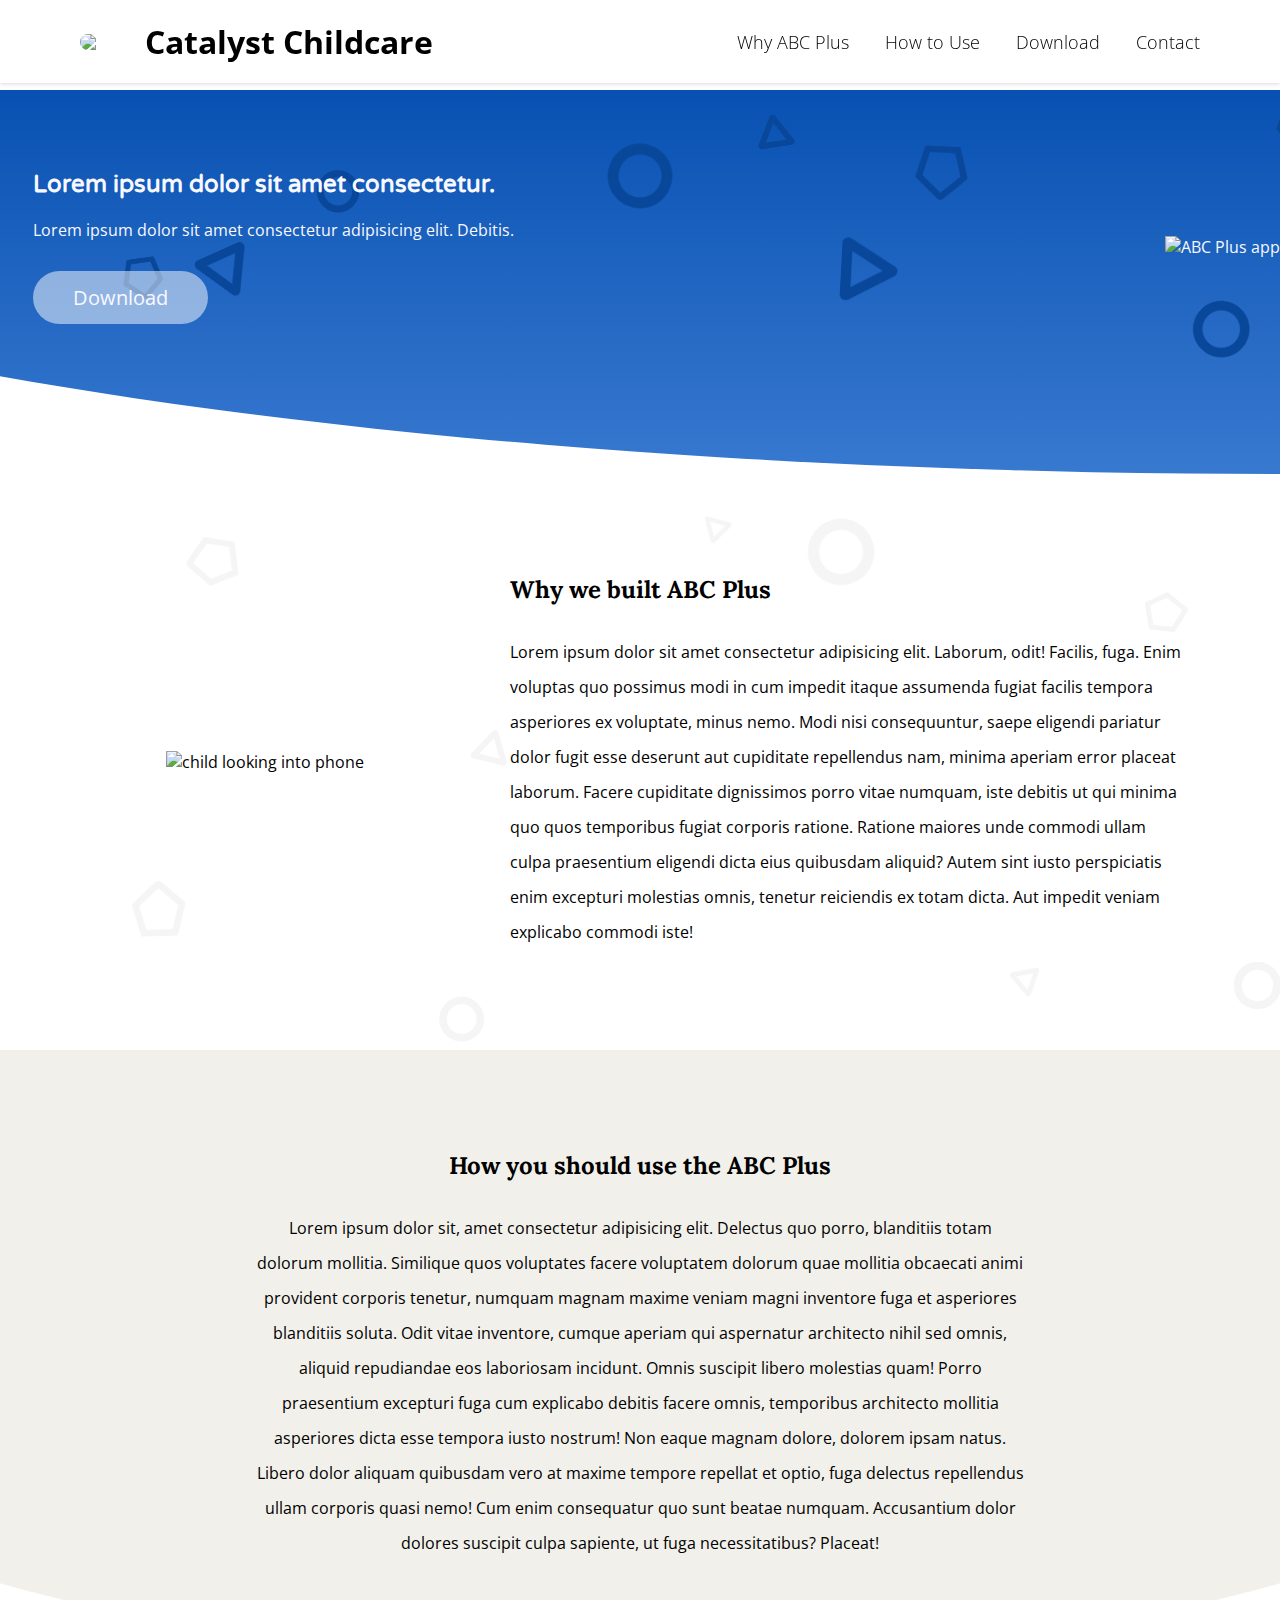
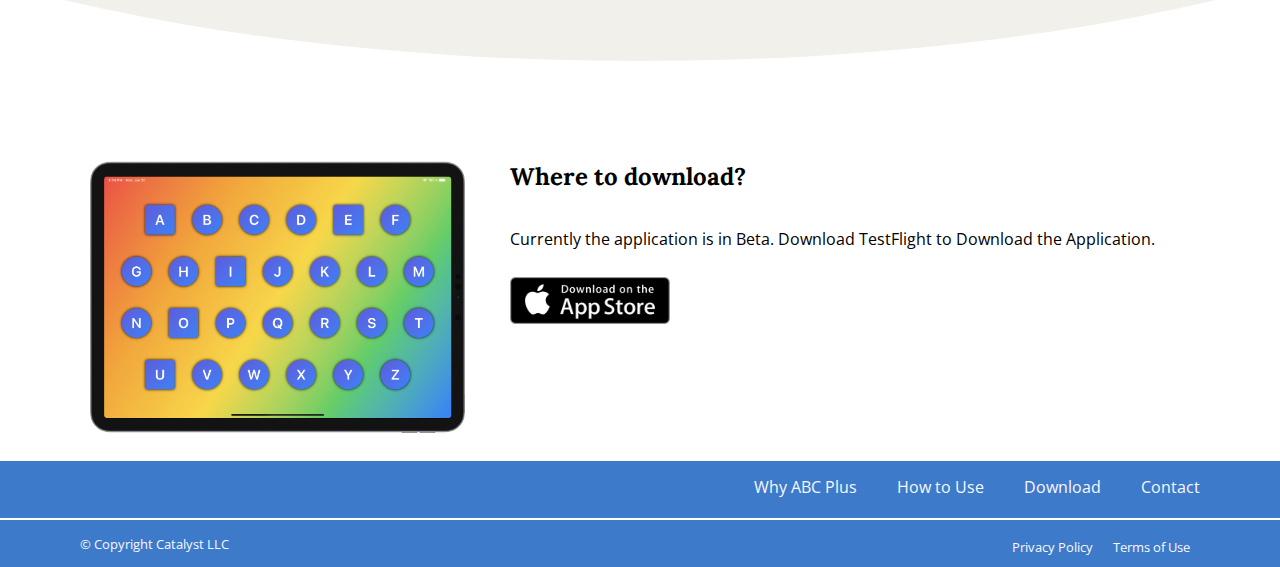
==== index.html @ cc5f196a "added ipad image to header section" ====
<!DOCTYPE html>
<html lang="en">
  <head>
    <title>Catalyst Childcare</title>
    <meta name="viewport" content="width=device-width, initial-scale=1" />
    <link rel="stylesheet" href="assets/styles/index.css" />
    <link rel="preconnect" href="https://fonts.googleapis.com" />
    <link rel="preconnect" href="https://fonts.gstatic.com" crossorigin />
    <link
      href="https://fonts.googleapis.com/css2?family=Lora:wght@600&family=Open+Sans:wght@300;400&family=Varela+Round&display=swap"
      rel="stylesheet"
      crossorigin="anonymous"
    />
  </head>
  <body>
    <nav class="main-nav flex spc-btwn cntr-vert">
      <h1 class="main-nav__header">
        <a href="#" class="flex cntr-vert">
          <img class="main-nav__logo" src="assets/icons/iosIcon.png" />Catalyst
          Childcare</a
        >
      </h1>
      <div class="toggle burger flex cntr-hrz cntr-vert">
        <div class="toggle burger__line"></div>
      </div>
      <ul class="main-nav__links flex">
        <li class="site-link">
          <a class="link" href="#about">Why ABC Plus</a>
        </li>
        <li class="site-link"><a class="link" href="#how-to">How to Use</a></li>
        <li class="site-link"><a class="link" href="#download">Download</a></li>
        <li class="site-link"><a class="link" href="#">Contact</a></li>
      </ul>
    </nav>
    <header id="head" class="head" style="--r1: 130%; --r2: 71.5%">
			<div>
				<div class="container">
					<h2 class="head__title">Lorem ipsum dolor sit amet consectetur.</h2>
					<p class="head__subtitle">
						Lorem ipsum dolor sit amet consectetur adipisicing elit. Debitis.
					</p>
					<button
						class="btn"
						onclick="location.href='https://testflight.apple.com/join/8uGiLiSG'"
					>
						Download
					</button>
				</div>
				<div>
					<img class="head_img" src="assets/images/ipad-pro-titled.png" alt="ABC Plus app">
				</div>
			</div>
    </header>
    <main>
      <section id="about" class="about primary">
        <div class="container grid primary-layout">
          <div class="about-img-container flex cntr-hrz cntr-vert">
            <!-- Photo by <a href="https://unsplash.com/@heyshashank?utm_source=unsplash&utm_medium=referral&utm_content=creditCopyText">Shashank Verma</a> on <a href="https://unsplash.com/s/photos/child-tech?utm_source=unsplash&utm_medium=referral&utm_content=creditCopyText">Unsplash</a>
    -->
            <img
              class="img"
              src="assets/images/kid.png"
              alt="child looking into phone"
            />
          </div>
          <article class="about-text">
            <h2 class="section-title">Why we built ABC Plus</h2>
            <p class="section-text">
              Lorem ipsum dolor sit amet consectetur adipisicing elit. Laborum,
              odit! Facilis, fuga. Enim voluptas quo possimus modi in cum
              impedit itaque assumenda fugiat facilis tempora asperiores ex
              voluptate, minus nemo. Modi nisi consequuntur, saepe eligendi
              pariatur dolor fugit esse deserunt aut cupiditate repellendus nam,
              minima aperiam error placeat laborum. Facere cupiditate
              dignissimos porro vitae numquam, iste debitis ut qui minima quo
              quos temporibus fugiat corporis ratione. Ratione maiores unde
              commodi ullam culpa praesentium eligendi dicta eius quibusdam
              aliquid? Autem sint iusto perspiciatis enim excepturi molestias
              omnis, tenetur reiciendis ex totam dicta. Aut impedit veniam
              explicabo commodi iste!
            </p>
          </article>
        </div>
      </section>
      <section id="how-to" class="how-to primary">
        <div class="container">
          <article>
            <h2 class="section-title cntr-txt">
              How you should use the ABC Plus
            </h2>
            <p class="section-text cntr-txt">
              Lorem ipsum dolor sit, amet consectetur adipisicing elit. Delectus
              quo porro, blanditiis totam dolorum mollitia. Similique quos
              voluptates facere voluptatem dolorum quae mollitia obcaecati animi
              provident corporis tenetur, numquam magnam maxime veniam magni
              inventore fuga et asperiores blanditiis soluta. Odit vitae
              inventore, cumque aperiam qui aspernatur architecto nihil sed
              omnis, aliquid repudiandae eos laboriosam incidunt. Omnis suscipit
              libero molestias quam! Porro praesentium excepturi fuga cum
              explicabo debitis facere omnis, temporibus architecto mollitia
              asperiores dicta esse tempora iusto nostrum! Non eaque magnam
              dolore, dolorem ipsam natus. Libero dolor aliquam quibusdam vero
              at maxime tempore repellat et optio, fuga delectus repellendus
              ullam corporis quasi nemo! Cum enim consequatur quo sunt beatae
              numquam. Accusantium dolor dolores suscipit culpa sapiente, ut
              fuga necessitatibus? Placeat!
            </p>
          </article>
        </div>
      </section>
      <section id="download" class="download primary">
        <div class="container grid primary-layout">
          <div class="download-img-container">
            <img
              style="max-width: 375px"
              src="assets/images/ipad-pro.png"
              alt="app store listing"
            />
          </div>
          <article>
            <h2 class="section-title">Where to download?</h2>
            <p class="section-text">
              Currently the application is in Beta. Download TestFlight to
              Download the Application.
            </p>
            <a
              class="download-img-anchor"
              href="https://testflight.apple.com/join/8uGiLiSG"
            >
              <img
                src="assets/images/appstore-download.png"
                alt="button for app store download"
              />
            </a>
          </article>
        </div>
      </section>
    </main>
    <footer>
      <section class="footer-nav">
        <ul class="footer-nav__ul flex hrzn-right">
          <li class="footer-nav__link"><a href="#">Why ABC Plus</a></li>
          <li class="footer-nav__link"><a href="#">How to Use</a></li>
          <li class="footer-nav__link"><a href="#">Download</a></li>
          <li class="footer-nav__link"><a href="#">Contact</a></li>
        </ul>
      </section>
      <div class="ftr-divide"></div>
      <section class="footer-contact flex spc-btwn">
        <small>&copy; Copyright Catalyst LLC</small>
        <ul class="footer-contact__ul flex">
          <li class="footer-docs__link flex cntr-vert">
            <a href="#"><small>Privacy Policy</small></a>
          </li>
          <li class="footer-docs__link flex cntr-vert">
            <a href=""><small>Terms of Use</small></a>
          </li>
        </ul>
      </section>
    </footer>
    <script type="text/javascript" src="scripts/shapes.js"></script>
    <script type="text/javascript" src="scripts/hambuger.js"></script>
  </body>
</html>
---- assets/styles/index.css ----
/* CSS Resets */
* {
  margin: 0;
  padding: 0;
}

html {
  font-size: 62.5%;
  box-sizing: border-box;
  overflow-x: hidden;
  font-family: var(--primary-font);
  scroll-behavior: smooth;
}

*,
*:before,
*:after {
  box-sizing: inherit;
}

a:link,
a:visited {
  color: inherit;
  text-decoration: none;
}

button {
  background: none;
  border: none;
  color: inherit;
  font-family: inherit;
  font-size: inherit;
}

li {
  list-style: none;
}

/* Color Scheme */
:root {
  --primary-light: #f2f0ea;
  --text-dark: #000;
  --text-light: #f8f8ff;
  --primary-accent: #3e7aca;
  --gradient-dark: #0851b2;
  --gradient-light: #3879d0;
}

/* Fonts  */
:root {
  --header-font: 'Lora', serif;
  --header-font-alt: 'Varela Round', sans-serif;
  --primary-font: 'Open Sans', sans-serif;
}

/* Utilities */
.container {
  width: 95%;
  max-width: 1100px;
  margin: auto;
}

.flex {
  display: flex;
}

.hrzn-right {
  justify-content: flex-end;
}

.hrzn-left {
  justify-content: flex-start;
}

.cntr-hrz {
  justify-content: center;
}

.cntr-vert {
  align-items: center;
}

.cntr-txt {
  text-align: center;
}

.rgt-text {
  text-align: right;
}

.spc-btwn {
  justify-content: space-between;
}

.spc-arnd {
  justify-content: space-around;
}

.grid {
  display: grid;
}

.primary-layout {
  grid-template-columns: 350px 1fr;
  gap: 70px;
}

/* Components */

/* Burger */
.burger {
  height: 50px;
  width: 50px;
  position: relative;
  cursor: pointer;
  text-align: left;
  z-index: 999;
  display: none;
}

.burger__line {
  position: relative;
  width: 75%;
  margin: 0 auto;
  height: 2px;
  background: var(--text-dark);
  border-radius: 3px;
  transition: transform 0.5s linear, background 0.5s linear;
}

.burger__line:before,
.burger__line:after {
  content: '';
  position: absolute;
  width: 100%;
  height: 100%;
  background: inherit;
  border-radius: 3px;
  transition: transform 0.5s linear, background 0.5s linear;
}

.burger__line:before {
  top: -10px;
}

.burger__line:after {
  bottom: -10px;
}

.burger.active .burger__line {
  transform: rotate(45deg);
}

.burger.active .burger__line::before {
  transform: translateY(10px) rotate(90deg);
}

.burger.active .burger__line::after {
  transform: translateY(-10px) rotate(360deg);
}

/* General/Universal Styling */

body {
  font-size: 1.6rem;
  width: 100%;
  overflow-x: hidden;
}

section.primary {
  padding: 10rem 0;
}

.bg-shape {
  position: absolute;
  z-index: -1;
}

/* Section Specific Styling */

/* Nav */
.main-nav {
  padding: 2rem 8rem;
  position: fixed;
  width: 100%;
  top: 0;
  background-color: white;
  z-index: 100;
  gap: 15px;
  box-shadow: 0px 0px 5px 0px rgba(0, 0, 0, 0.2);
}

.main-nav__logo {
  width: 50px;
  height: auto;
  border-radius: 10px;
  margin-right: 1.5rem;
}

.main-nav__links {
  transition: height 0.5s ease-in-out;
}

.main-nav__links .site-link {
  margin: 0 1.8rem;
  font-size: 1.8rem;
  font-weight: 300;
}

.site-link:last-child {
  margin-right: 0px;
}

.abc-nav-icon {
  max-width: 75px;
  border-radius: 11px;
  margin: 0 1rem;
}

header {
  position: relative;
  color: var(--text-light);
  padding: 8rem 0 15rem 0;
  /* clears way for nav */
  margin-top: 90px;
}

header:after {
  content: '';
  position: absolute;
  z-index: -2;
  top: 0;
  left: -50%;
  width: 150%;
  height: 100%;
  border-bottom-left-radius: 100%;
  background: linear-gradient(var(--gradient-dark), var(--gradient-light));
}

.head {
  position: relative;
}

.head > div {
	display: flex;
	justify-content: space-between;
	align-items: center;
}

.head_img {
	width: 450px;
	height: 325px;
}

.head__title {
  margin-bottom: 2rem;
  font-family: var(--header-font-alt);
}

.head__subtitle {
  margin-bottom: 3rem;
}

header .btn {
  background: rgba(255, 255, 255, 0.5);
  padding: 1.3rem 4rem;
  border-radius: 50px;
  font-size: 2rem;
  cursor: pointer;
  transition: all 0.5s ease;
}

header .btn:hover {
  background: rgba(255, 255, 255, 0.3);
}
/* About */

.about {
  position: relative;
}

.about-img-container {
  width: 100%;
}

article.about-text {
  flex: 0 0 50%;
}

.img {
  max-width: 300px;
  max-height: 300px;
}

/* How To */
.how-to {
  position: relative;
}

.how-to:after {
  content: '';
  position: absolute;
  z-index: -1;
  top: 0;
  left: -25%;
  width: 150%;
  height: 100%;
  background: var(--primary-light);
  border-bottom-left-radius: 50%;
  border-bottom-right-radius: 50%;
}

.how-to > div {
  width: 60%;
}

/* Download */
.download-img-container {
  flex: 0 1 300px;
  height: 300px;
}

.section-title {
  font-family: var(--header-font);
  margin-bottom: 30px;
}

.section-text {
  line-height: 35px;
}

.download .section-text {
  margin-bottom: 2rem;
}

.download-img-anchor {
  display: inline-block;
}

.download-img-anchor img {
  max-width: 160px;
  padding: 0;
  vertical-align: bottom;
}

section.download {
  padding-bottom: 0;
}

/* p {
  max-width: 500;
} */

/* img {
  max-width: 500;
  width: 75%;
} */

/* Footer */

footer {
  background: var(--primary-accent);
  color: var(--text-light);
}

.footer-nav {
  padding: 1.5rem 8rem;
}
.footer-contact {
  padding: 1rem 8rem;
}

.footer-nav__link {
  margin: 0 2rem;
}

.footer-docs__link:first-child {
  margin-left: 0px;
}

.footer-contact__link,
.footer-docs__link {
  margin: 0 1rem;
}

.footer-nav__link:last-child,
.footer-contact__link:last-child {
  margin-right: 0px;
}

.ftr-divide {
  height: 2px;
  margin: 0.5rem 0;
  background-color: white;
}

.icon {
  width: 25px;
}

/* Media Queries */

@media (max-width: 992px) {
  .main-nav {
    padding: 2rem;
  }

  .main-nav__links .site-link {
    margin: 0 0.6rem;
  }

  .primary-layout {
    grid-template-columns: 1fr;
    text-align: center;
    gap: 20px;
  }

  .how-to > div {
    width: 85%;
  }

  .download-img-anchor {
    margin-bottom: 4rem;
  }

  .footer-nav__ul {
    justify-content: center;
  }
}

@media (max-width: 768px) {
  .main-nav {
    /* justify-content: flex-start; */
    padding: 2rem 2rem;
    gap: 10px;
  }

  .main-nav > ul {
    height: 0;
    overflow: hidden;
    position: absolute;
    flex-direction: column;
    right: 0;
    top: 90px;
    background: white;
    left: 0;
    text-align: center;
    row-gap: 20px;
    box-shadow: 0 3px 2px -2px rgba(0, 0, 0, 0.2);
  }

  .burger.active + .main-nav__links {
    height: 200px;
  }

  .burger {
    display: inherit;
  }

  .how-to:after {
    border-bottom-left-radius: 30%;
    border-bottom-right-radius: 30%;
  }

  .head > .container {
    display: flex;
    flex-direction: column;
    align-items: center;
    text-align: center;
  }

	.head > div > :last-child {
		display: none;
	}

  .download .container {
    width: 100%;
  }

  .footer-nav__ul {
    display: grid;
    grid-template-columns: 1fr 1fr;
    row-gap: 15px;
    text-align: center;
  }
  .footer-nav__ul > li {
    margin: 0;
  }

}
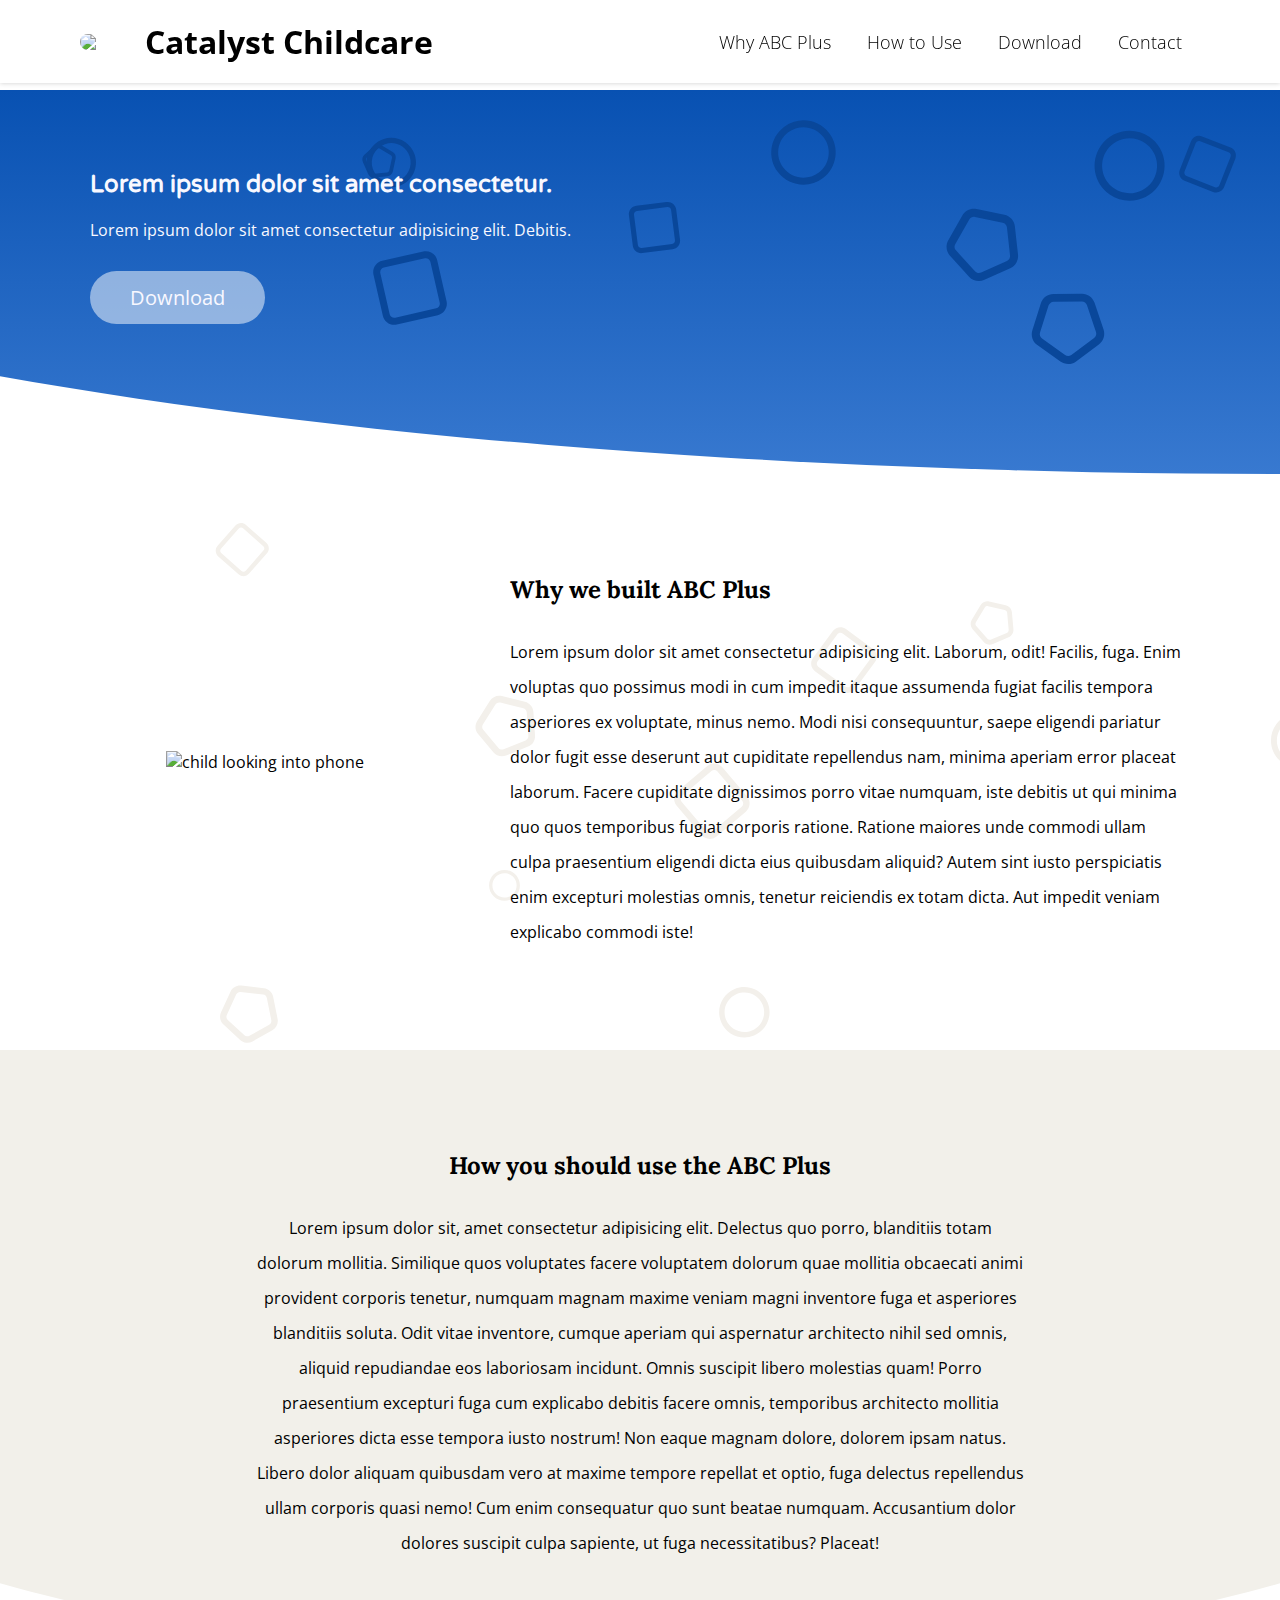
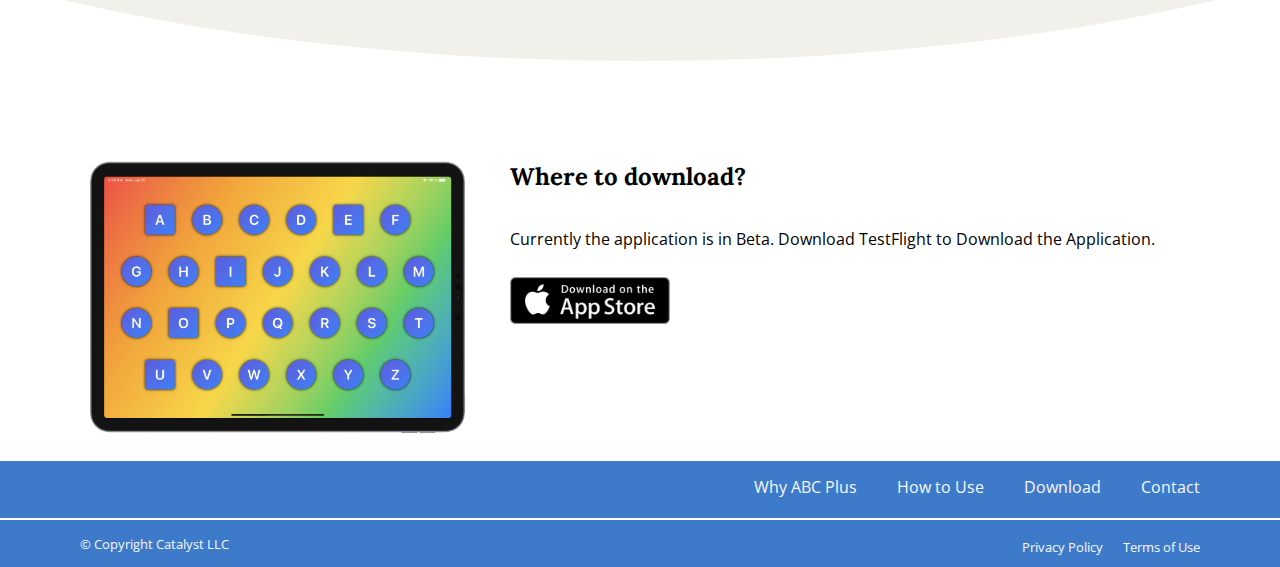
==== commit f0306e44: "Favicon, changes png shapes to svg, nav menu css tweak" ====
--- a/index.html
+++ b/index.html
@@ -11,6 +11,7 @@
       rel="stylesheet"
       crossorigin="anonymous"
     />
+    <link rel="icon" href="assets/images/favicon.ico" sizes="any">
   </head>
   <body>
     <nav class="main-nav flex spc-btwn cntr-vert">
@@ -23,7 +24,7 @@
       <div class="toggle burger flex cntr-hrz cntr-vert">
         <div class="toggle burger__line"></div>
       </div>
-      <ul class="main-nav__links flex">
+      <ul class="main-nav__links flex nav-right">
         <li class="site-link">
           <a class="link" href="#about">Why ABC Plus</a>
         </li>
@@ -33,23 +34,18 @@
       </ul>
     </nav>
     <header id="head" class="head" style="--r1: 130%; --r2: 71.5%">
-			<div>
-				<div class="container">
-					<h2 class="head__title">Lorem ipsum dolor sit amet consectetur.</h2>
-					<p class="head__subtitle">
-						Lorem ipsum dolor sit amet consectetur adipisicing elit. Debitis.
-					</p>
-					<button
-						class="btn"
-						onclick="location.href='https://testflight.apple.com/join/8uGiLiSG'"
-					>
-						Download
-					</button>
-				</div>
-				<div>
-					<img class="head_img" src="assets/images/ipad-pro-titled.png" alt="ABC Plus app">
-				</div>
-			</div>
+      <div class="container">
+        <h2 class="head__title">Lorem ipsum dolor sit amet consectetur.</h2>
+        <p class="head__subtitle">
+          Lorem ipsum dolor sit amet consectetur adipisicing elit. Debitis.
+        </p>
+        <button
+          class="btn"
+          onclick="location.href='https://testflight.apple.com/join/8uGiLiSG'"
+        >
+          Download
+        </button>
+      </div>
     </header>
     <main>
       <section id="about" class="about primary">
@@ -138,7 +134,7 @@
     </main>
     <footer>
       <section class="footer-nav">
-        <ul class="footer-nav__ul flex hrzn-right">
+        <ul class="footer-nav__ul flex hrzn-right nav-right">
           <li class="footer-nav__link"><a href="#">Why ABC Plus</a></li>
           <li class="footer-nav__link"><a href="#">How to Use</a></li>
           <li class="footer-nav__link"><a href="#">Download</a></li>
@@ -148,7 +144,7 @@
       <div class="ftr-divide"></div>
       <section class="footer-contact flex spc-btwn">
         <small>&copy; Copyright Catalyst LLC</small>
-        <ul class="footer-contact__ul flex">
+        <ul class="footer-contact__ul flex nav-right">
           <li class="footer-docs__link flex cntr-vert">
             <a href="#"><small>Privacy Policy</small></a>
           </li>
--- a/assets/styles/index.css
+++ b/assets/styles/index.css
@@ -103,6 +103,10 @@
 .primary-layout {
   grid-template-columns: 350px 1fr;
   gap: 70px;
+}
+
+.nav-right > :last-child {
+	margin-right: 0px;
 }
 
 /* Components */
@@ -174,6 +178,7 @@
 .bg-shape {
   position: absolute;
   z-index: -1;
+	fill: transparent;
 }
 
 /* Section Specific Styling */
@@ -207,10 +212,6 @@
   font-weight: 300;
 }
 
-.site-link:last-child {
-  margin-right: 0px;
-}
-
 .abc-nav-icon {
   max-width: 75px;
   border-radius: 11px;
@@ -239,17 +240,6 @@
 
 .head {
   position: relative;
-}
-
-.head > div {
-	display: flex;
-	justify-content: space-between;
-	align-items: center;
-}
-
-.head_img {
-	width: 450px;
-	height: 325px;
 }
 
 .head__title {
@@ -381,11 +371,6 @@
 .footer-contact__link,
 .footer-docs__link {
   margin: 0 1rem;
-}
-
-.footer-nav__link:last-child,
-.footer-contact__link:last-child {
-  margin-right: 0px;
 }
 
 .ftr-divide {
@@ -469,10 +454,6 @@
     text-align: center;
   }
 
-	.head > div > :last-child {
-		display: none;
-	}
-
   .download .container {
     width: 100%;
   }
@@ -486,5 +467,4 @@
   .footer-nav__ul > li {
     margin: 0;
   }
-
-}
+}
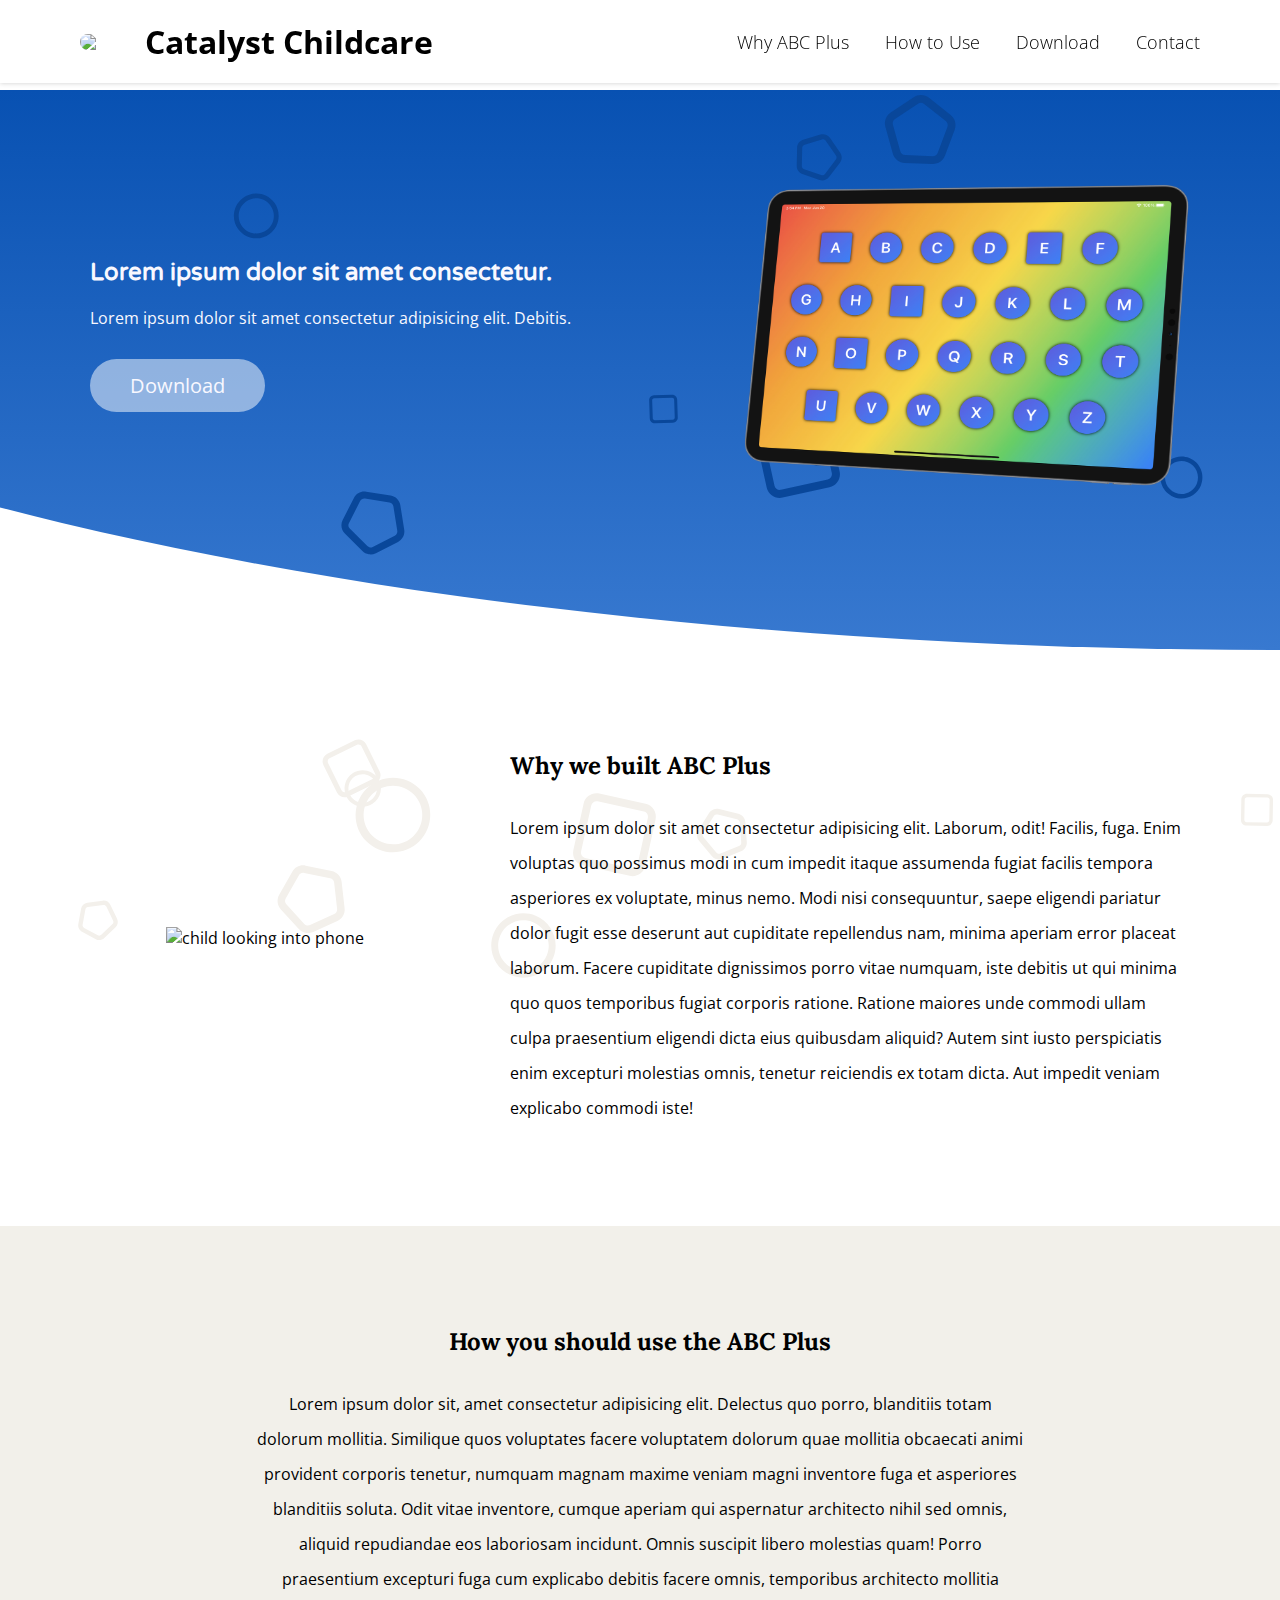
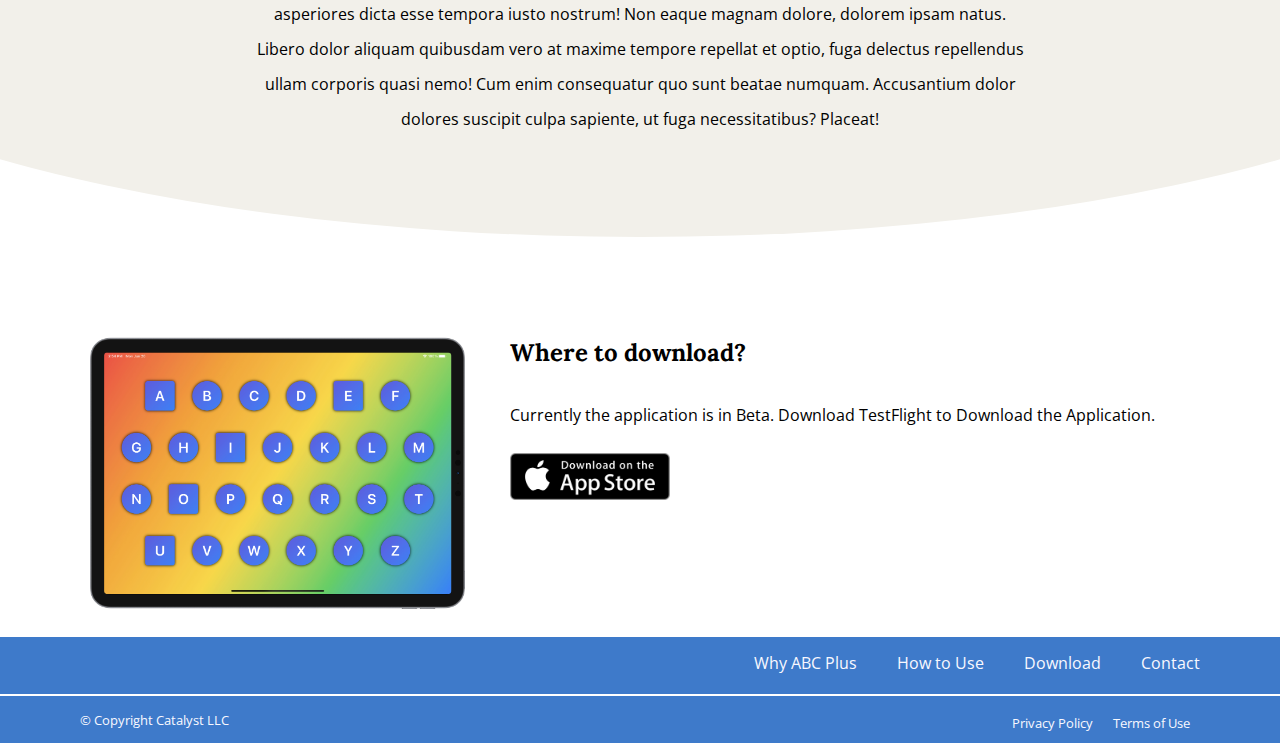
==== commit 328120a2: "Header ipad (#23)" ====
--- a/index.html
+++ b/index.html
@@ -11,7 +11,6 @@
       rel="stylesheet"
       crossorigin="anonymous"
     />
-    <link rel="icon" href="assets/images/favicon.ico" sizes="any">
   </head>
   <body>
     <nav class="main-nav flex spc-btwn cntr-vert">
@@ -24,7 +23,7 @@
       <div class="toggle burger flex cntr-hrz cntr-vert">
         <div class="toggle burger__line"></div>
       </div>
-      <ul class="main-nav__links flex nav-right">
+      <ul class="main-nav__links flex">
         <li class="site-link">
           <a class="link" href="#about">Why ABC Plus</a>
         </li>
@@ -34,18 +33,23 @@
       </ul>
     </nav>
     <header id="head" class="head" style="--r1: 130%; --r2: 71.5%">
-      <div class="container">
-        <h2 class="head__title">Lorem ipsum dolor sit amet consectetur.</h2>
-        <p class="head__subtitle">
-          Lorem ipsum dolor sit amet consectetur adipisicing elit. Debitis.
-        </p>
-        <button
-          class="btn"
-          onclick="location.href='https://testflight.apple.com/join/8uGiLiSG'"
-        >
-          Download
-        </button>
-      </div>
+			<div class="container">
+				<div>
+					<h2 class="head__title">Lorem ipsum dolor sit amet consectetur.</h2>
+					<p class="head__subtitle">
+						Lorem ipsum dolor sit amet consectetur adipisicing elit. Debitis.
+					</p>
+					<button
+						class="btn"
+						onclick="location.href='https://testflight.apple.com/join/8uGiLiSG'"
+					>
+						Download
+					</button>
+				</div>
+				<div>
+					<img class="head_img" src="assets/images/ipad-pro-tilted.png" alt="ABC Plus app">
+				</div>
+			</div>
     </header>
     <main>
       <section id="about" class="about primary">
@@ -134,7 +138,7 @@
     </main>
     <footer>
       <section class="footer-nav">
-        <ul class="footer-nav__ul flex hrzn-right nav-right">
+        <ul class="footer-nav__ul flex hrzn-right">
           <li class="footer-nav__link"><a href="#">Why ABC Plus</a></li>
           <li class="footer-nav__link"><a href="#">How to Use</a></li>
           <li class="footer-nav__link"><a href="#">Download</a></li>
@@ -144,7 +148,7 @@
       <div class="ftr-divide"></div>
       <section class="footer-contact flex spc-btwn">
         <small>&copy; Copyright Catalyst LLC</small>
-        <ul class="footer-contact__ul flex nav-right">
+        <ul class="footer-contact__ul flex">
           <li class="footer-docs__link flex cntr-vert">
             <a href="#"><small>Privacy Policy</small></a>
           </li>
--- a/assets/styles/index.css
+++ b/assets/styles/index.css
@@ -103,10 +103,6 @@
 .primary-layout {
   grid-template-columns: 350px 1fr;
   gap: 70px;
-}
-
-.nav-right > :last-child {
-	margin-right: 0px;
 }
 
 /* Components */
@@ -178,7 +174,6 @@
 .bg-shape {
   position: absolute;
   z-index: -1;
-	fill: transparent;
 }
 
 /* Section Specific Styling */
@@ -212,6 +207,10 @@
   font-weight: 300;
 }
 
+.site-link:last-child {
+  margin-right: 0px;
+}
+
 .abc-nav-icon {
   max-width: 75px;
   border-radius: 11px;
@@ -240,6 +239,17 @@
 
 .head {
   position: relative;
+}
+
+.head > div {
+	display: flex;
+	justify-content: space-between;
+	align-items: center;
+}
+
+.head_img {
+	width: 450px;
+	height: 325px;
 }
 
 .head__title {
@@ -373,6 +383,11 @@
   margin: 0 1rem;
 }
 
+.footer-nav__link:last-child,
+.footer-contact__link:last-child {
+  margin-right: 0px;
+}
+
 .ftr-divide {
   height: 2px;
   margin: 0.5rem 0;
@@ -393,6 +408,10 @@
   .main-nav__links .site-link {
     margin: 0 0.6rem;
   }
+	.head_img {
+		width: 320px;
+		height: 230px;
+	}
 
   .primary-layout {
     grid-template-columns: 1fr;
@@ -454,6 +473,10 @@
     text-align: center;
   }
 
+	.head > div > :last-child {
+		display: none;
+	}
+
   .download .container {
     width: 100%;
   }
@@ -467,4 +490,5 @@
   .footer-nav__ul > li {
     margin: 0;
   }
-}
+
+}
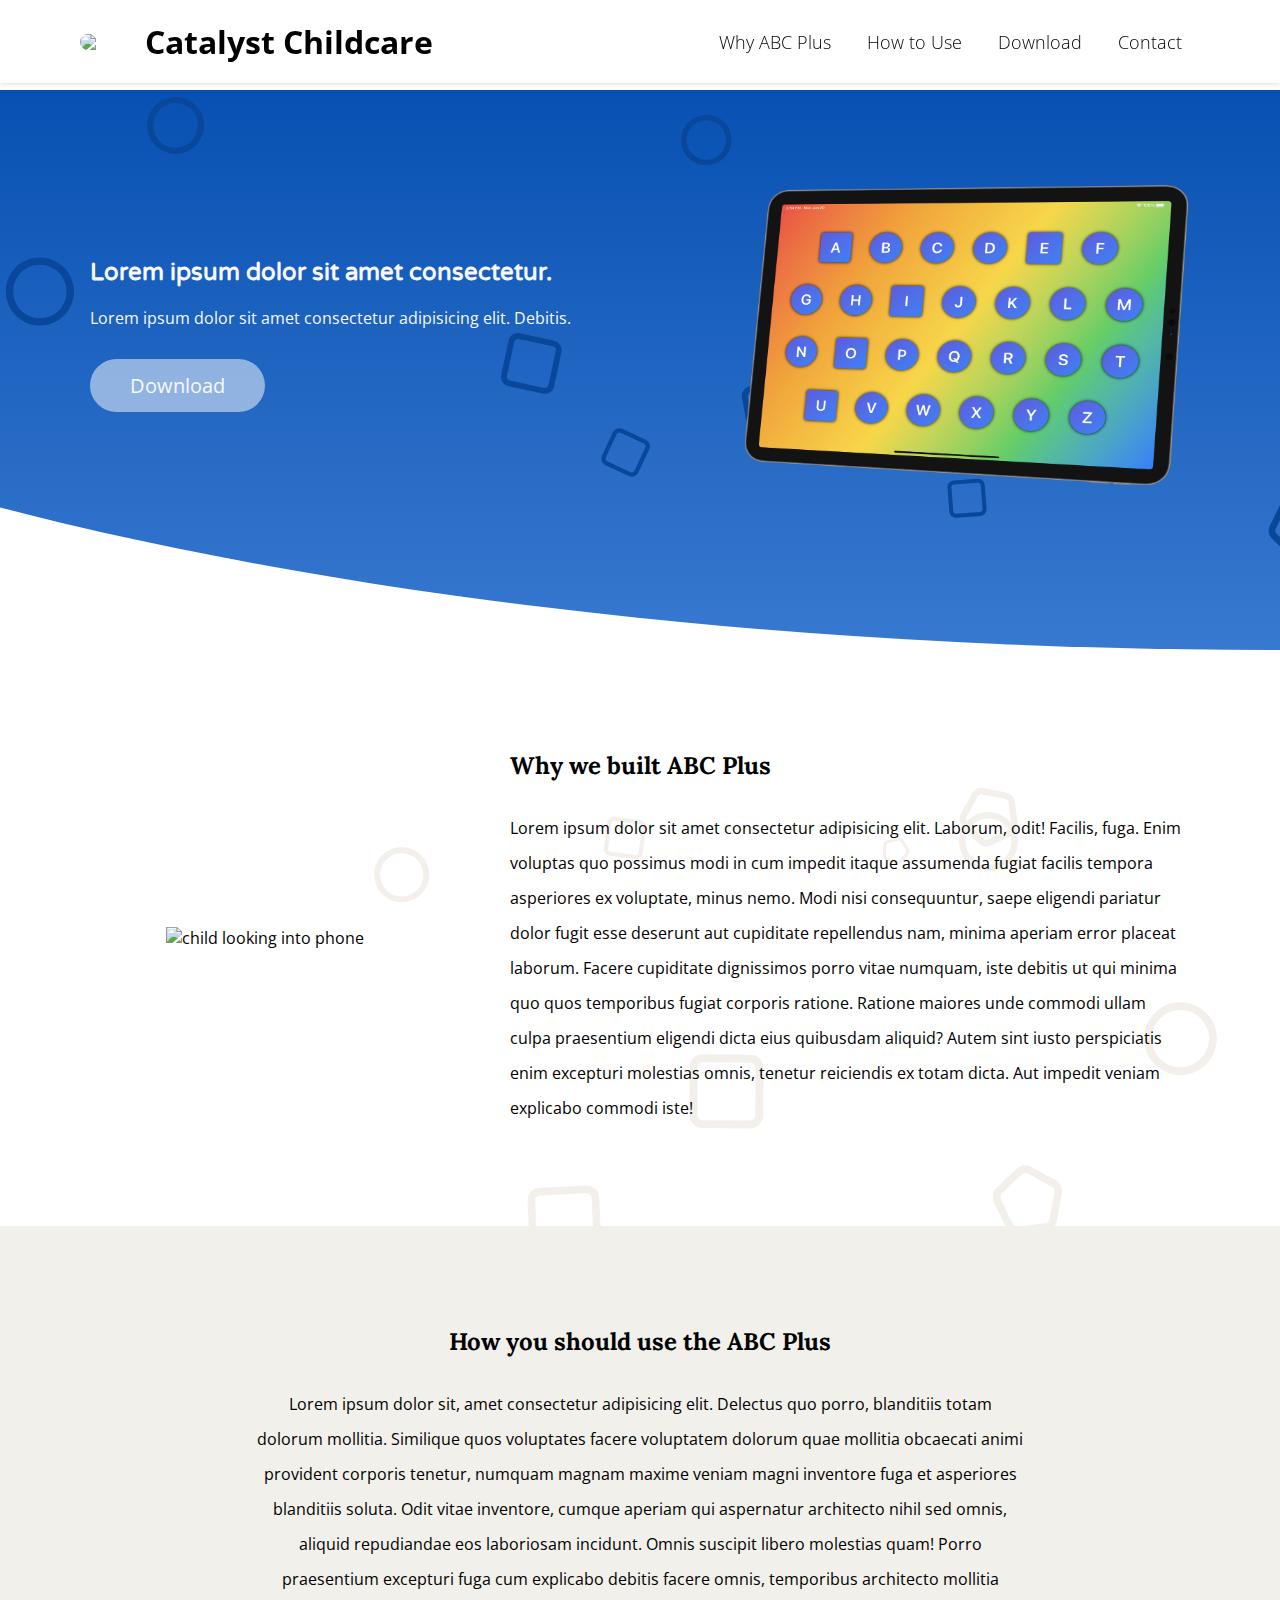
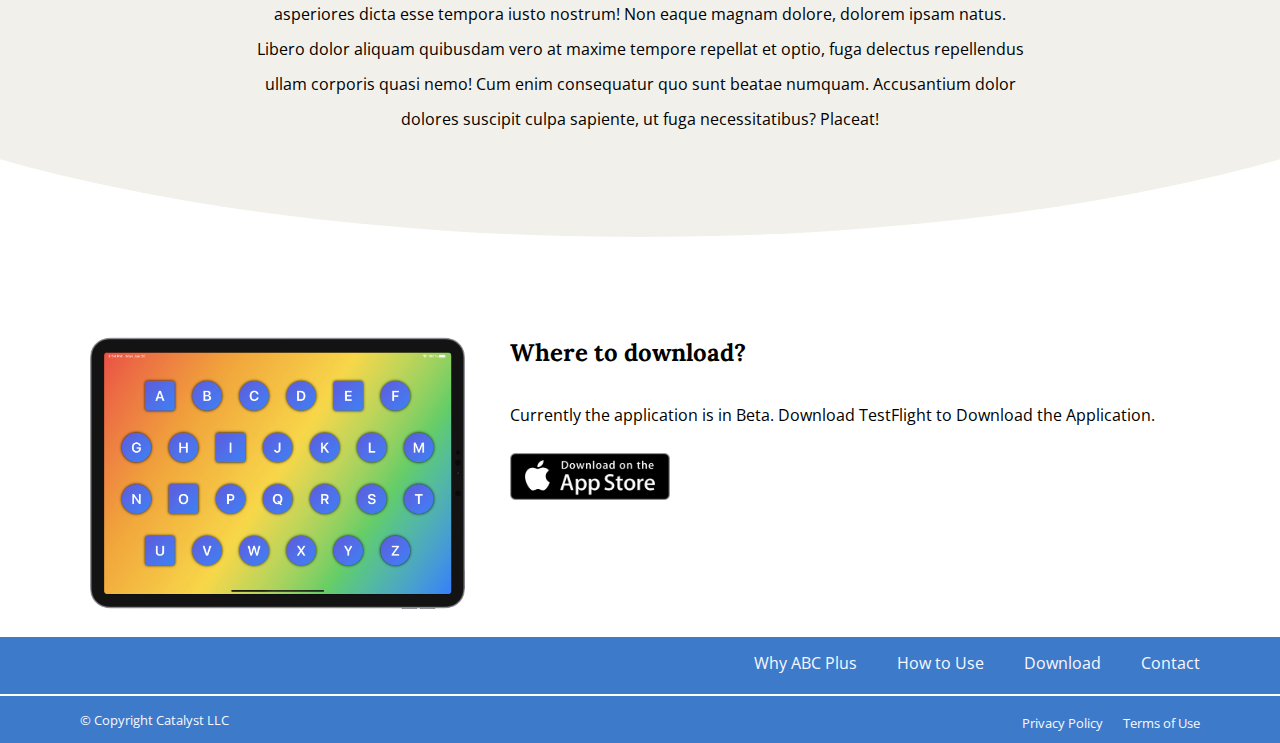
==== commit 20808e9f: "Merge branch 'main' into minor-adjustments-fixed" ====
--- a/index.html
+++ b/index.html
@@ -11,6 +11,7 @@
       rel="stylesheet"
       crossorigin="anonymous"
     />
+    <link rel="icon" href="assets/images/favicon.ico" sizes="any">
   </head>
   <body>
     <nav class="main-nav flex spc-btwn cntr-vert">
@@ -23,7 +24,7 @@
       <div class="toggle burger flex cntr-hrz cntr-vert">
         <div class="toggle burger__line"></div>
       </div>
-      <ul class="main-nav__links flex">
+      <ul class="main-nav__links flex nav-right">
         <li class="site-link">
           <a class="link" href="#about">Why ABC Plus</a>
         </li>
@@ -138,7 +139,7 @@
     </main>
     <footer>
       <section class="footer-nav">
-        <ul class="footer-nav__ul flex hrzn-right">
+        <ul class="footer-nav__ul flex hrzn-right nav-right">
           <li class="footer-nav__link"><a href="#">Why ABC Plus</a></li>
           <li class="footer-nav__link"><a href="#">How to Use</a></li>
           <li class="footer-nav__link"><a href="#">Download</a></li>
@@ -148,7 +149,7 @@
       <div class="ftr-divide"></div>
       <section class="footer-contact flex spc-btwn">
         <small>&copy; Copyright Catalyst LLC</small>
-        <ul class="footer-contact__ul flex">
+        <ul class="footer-contact__ul flex nav-right">
           <li class="footer-docs__link flex cntr-vert">
             <a href="#"><small>Privacy Policy</small></a>
           </li>
--- a/assets/styles/index.css
+++ b/assets/styles/index.css
@@ -103,6 +103,10 @@
 .primary-layout {
   grid-template-columns: 350px 1fr;
   gap: 70px;
+}
+
+.nav-right > :last-child {
+	margin-right: 0px;
 }
 
 /* Components */
@@ -174,6 +178,7 @@
 .bg-shape {
   position: absolute;
   z-index: -1;
+	fill: transparent;
 }
 
 /* Section Specific Styling */
@@ -205,10 +210,6 @@
   margin: 0 1.8rem;
   font-size: 1.8rem;
   font-weight: 300;
-}
-
-.site-link:last-child {
-  margin-right: 0px;
 }
 
 .abc-nav-icon {
@@ -381,11 +382,6 @@
 .footer-contact__link,
 .footer-docs__link {
   margin: 0 1rem;
-}
-
-.footer-nav__link:last-child,
-.footer-contact__link:last-child {
-  margin-right: 0px;
 }
 
 .ftr-divide {
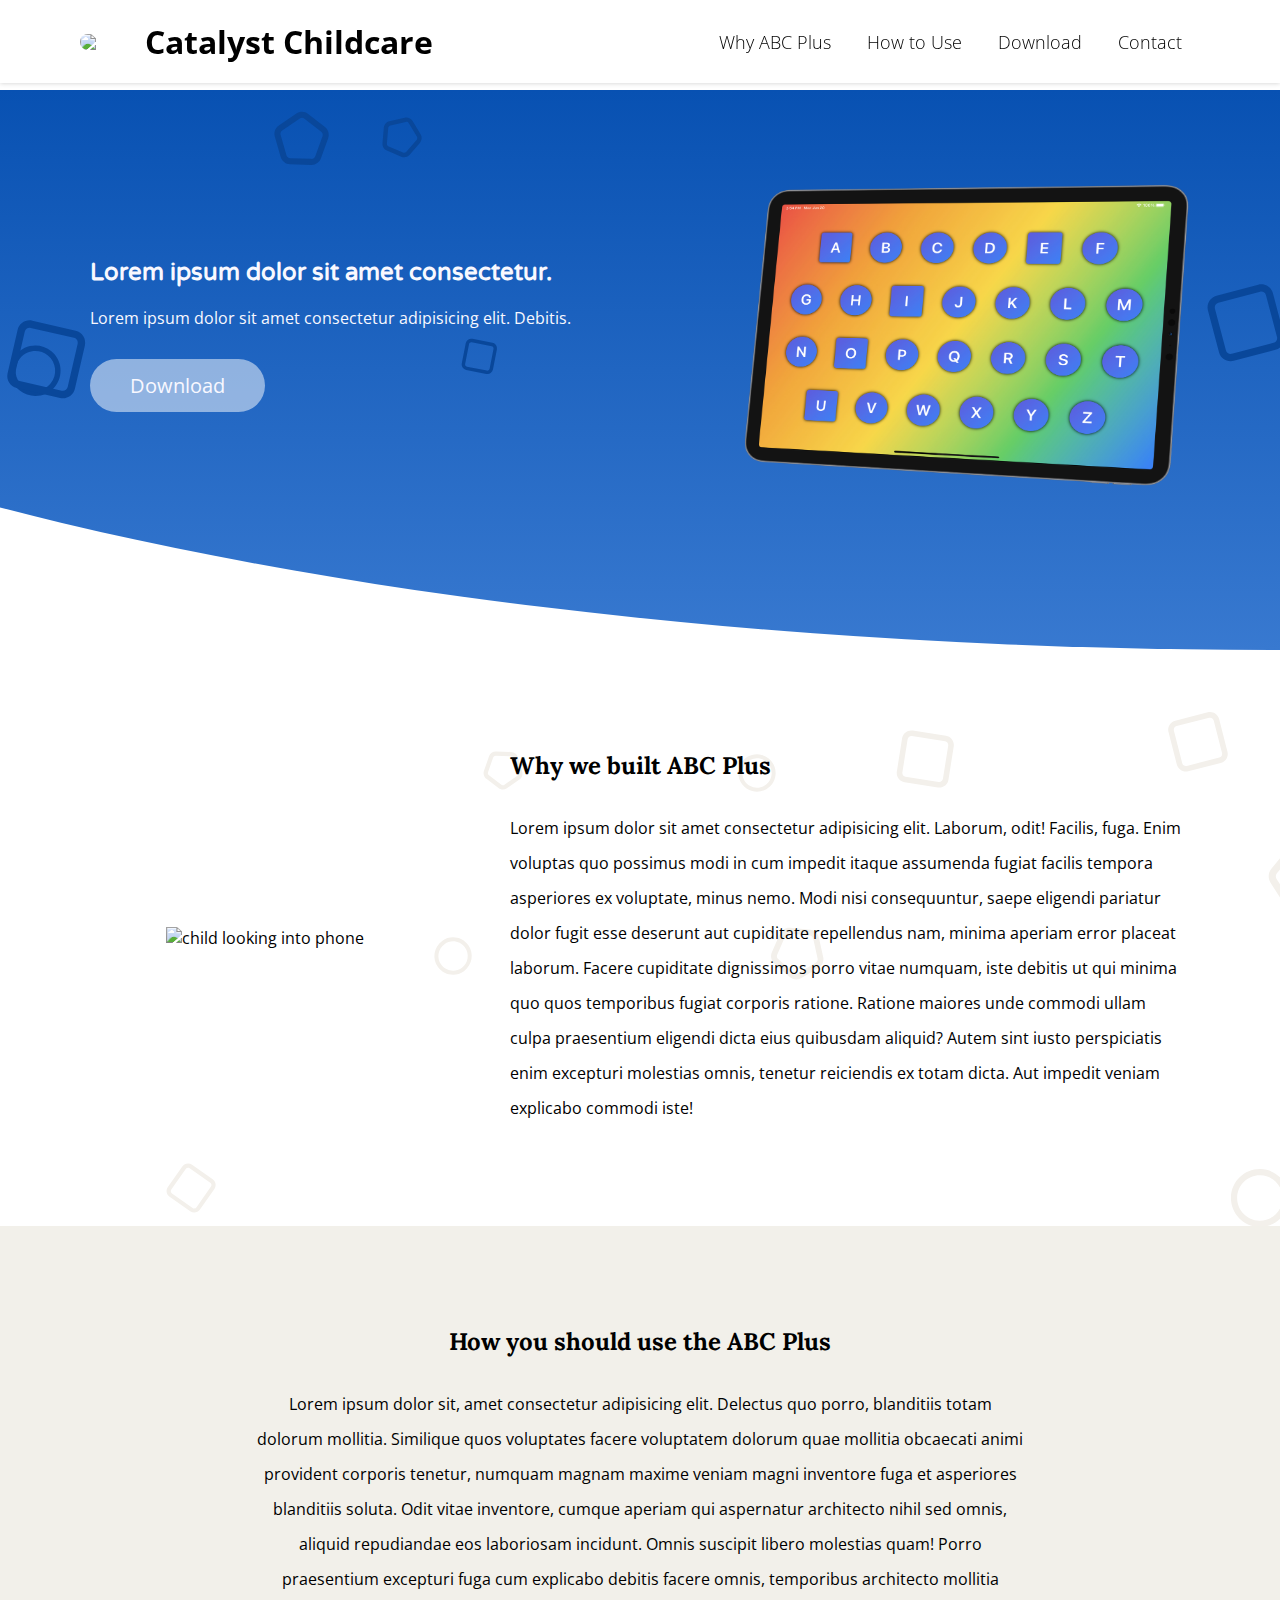
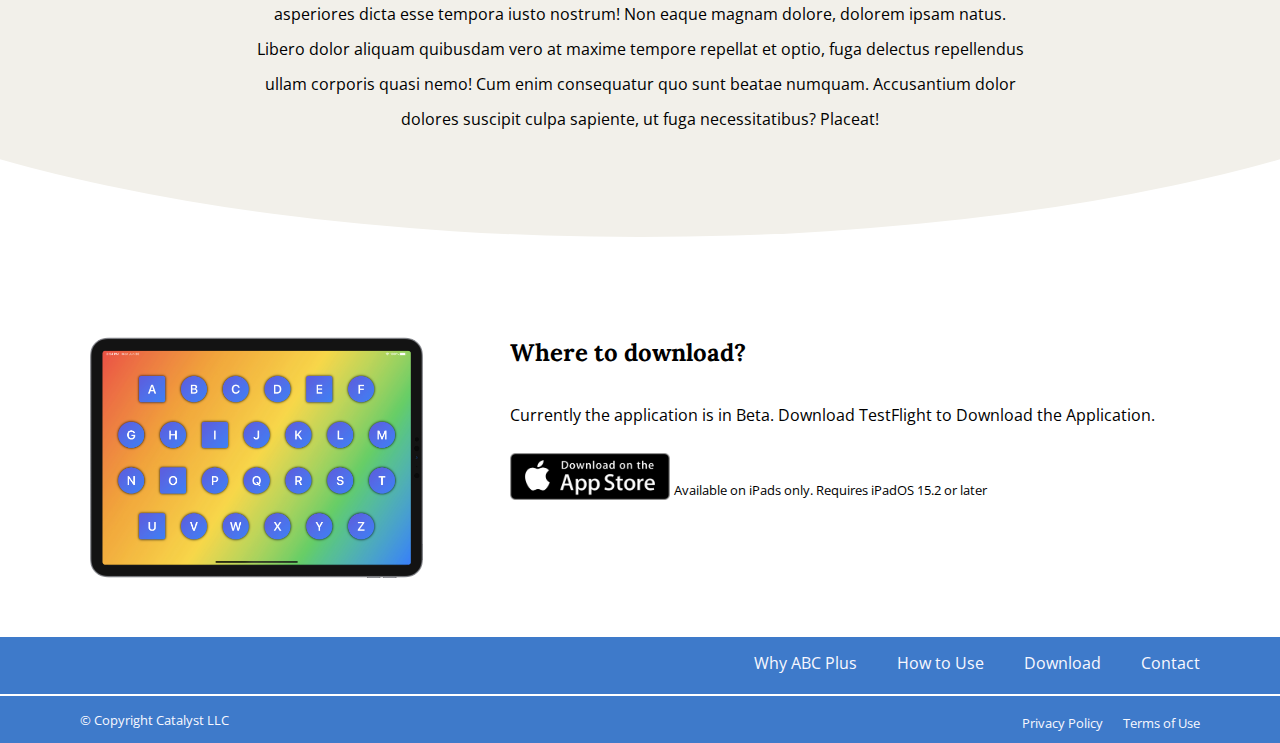
==== commit 5801fb7d: "Update index.html" ====
--- a/index.html
+++ b/index.html
@@ -11,7 +11,7 @@
       rel="stylesheet"
       crossorigin="anonymous"
     />
-    <link rel="icon" href="assets/images/favicon.ico" sizes="any">
+    <link rel="icon" href="assets/images/favicon.ico" sizes="any" />
   </head>
   <body>
     <nav class="main-nav flex spc-btwn cntr-vert">
@@ -34,23 +34,27 @@
       </ul>
     </nav>
     <header id="head" class="head" style="--r1: 130%; --r2: 71.5%">
-			<div class="container">
-				<div>
-					<h2 class="head__title">Lorem ipsum dolor sit amet consectetur.</h2>
-					<p class="head__subtitle">
-						Lorem ipsum dolor sit amet consectetur adipisicing elit. Debitis.
-					</p>
-					<button
-						class="btn"
-						onclick="location.href='https://testflight.apple.com/join/8uGiLiSG'"
-					>
-						Download
-					</button>
-				</div>
-				<div>
-					<img class="head_img" src="assets/images/ipad-pro-tilted.png" alt="ABC Plus app">
-				</div>
-			</div>
+      <div class="container">
+        <div>
+          <h2 class="head__title">Lorem ipsum dolor sit amet consectetur.</h2>
+          <p class="head__subtitle">
+            Lorem ipsum dolor sit amet consectetur adipisicing elit. Debitis.
+          </p>
+          <button
+            class="btn"
+            onclick="location.href='https://testflight.apple.com/join/8uGiLiSG'"
+          >
+            Download
+          </button>
+        </div>
+        <div>
+          <img
+            class="head_img"
+            src="assets/images/ipad-pro-tilted.png"
+            alt="ABC Plus app"
+          />
+        </div>
+      </div>
     </header>
     <main>
       <section id="about" class="about primary">
@@ -113,7 +117,7 @@
         <div class="container grid primary-layout">
           <div class="download-img-container">
             <img
-              style="max-width: 375px"
+              class="download-img"
               src="assets/images/ipad-pro.png"
               alt="app store listing"
             />
@@ -132,6 +136,9 @@
                 src="assets/images/appstore-download.png"
                 alt="button for app store download"
               />
+              <small class="download-requirements"
+                >Available on iPads only. Requires iPadOS 15.2 or later</small
+              >
             </a>
           </article>
         </div>
@@ -154,7 +161,7 @@
             <a href="#"><small>Privacy Policy</small></a>
           </li>
           <li class="footer-docs__link flex cntr-vert">
-            <a href=""><small>Terms of Use</small></a>
+            <a href="terms.html"><small>Terms of Use</small></a>
           </li>
         </ul>
       </section>
--- a/assets/styles/index.css
+++ b/assets/styles/index.css
@@ -106,7 +106,7 @@
 }
 
 .nav-right > :last-child {
-	margin-right: 0px;
+  margin-right: 0px;
 }
 
 /* Components */
@@ -178,7 +178,7 @@
 .bg-shape {
   position: absolute;
   z-index: -1;
-	fill: transparent;
+  fill: transparent;
 }
 
 /* Section Specific Styling */
@@ -243,14 +243,14 @@
 }
 
 .head > div {
-	display: flex;
-	justify-content: space-between;
-	align-items: center;
+  display: flex;
+  justify-content: space-between;
+  align-items: center;
 }
 
 .head_img {
-	width: 450px;
-	height: 325px;
+  width: 450px;
+  height: 325px;
 }
 
 .head__title {
@@ -321,6 +321,12 @@
   height: 300px;
 }
 
+.download-img {
+  width: 95%;
+  margin: auto;
+  max-width: 375px;
+}
+
 .section-title {
   font-family: var(--header-font);
   margin-bottom: 30px;
@@ -348,15 +354,6 @@
   padding-bottom: 0;
 }
 
-/* p {
-  max-width: 500;
-} */
-
-/* img {
-  max-width: 500;
-  width: 75%;
-} */
-
 /* Footer */
 
 footer {
@@ -404,10 +401,10 @@
   .main-nav__links .site-link {
     margin: 0 0.6rem;
   }
-	.head_img {
-		width: 320px;
-		height: 230px;
-	}
+  .head_img {
+    width: 320px;
+    height: 230px;
+  }
 
   .primary-layout {
     grid-template-columns: 1fr;
@@ -430,7 +427,6 @@
 
 @media (max-width: 768px) {
   .main-nav {
-    /* justify-content: flex-start; */
     padding: 2rem 2rem;
     gap: 10px;
   }
@@ -457,9 +453,12 @@
     display: inherit;
   }
 
+  .how-to {
+    background: var(--primary-light);
+  }
+
   .how-to:after {
-    border-bottom-left-radius: 30%;
-    border-bottom-right-radius: 30%;
+    display: none;
   }
 
   .head > .container {
@@ -469,9 +468,9 @@
     text-align: center;
   }
 
-	.head > div > :last-child {
-		display: none;
-	}
+  .head > div > :last-child {
+    display: none;
+  }
 
   .download .container {
     width: 100%;
@@ -486,5 +485,4 @@
   .footer-nav__ul > li {
     margin: 0;
   }
-
-}
+}
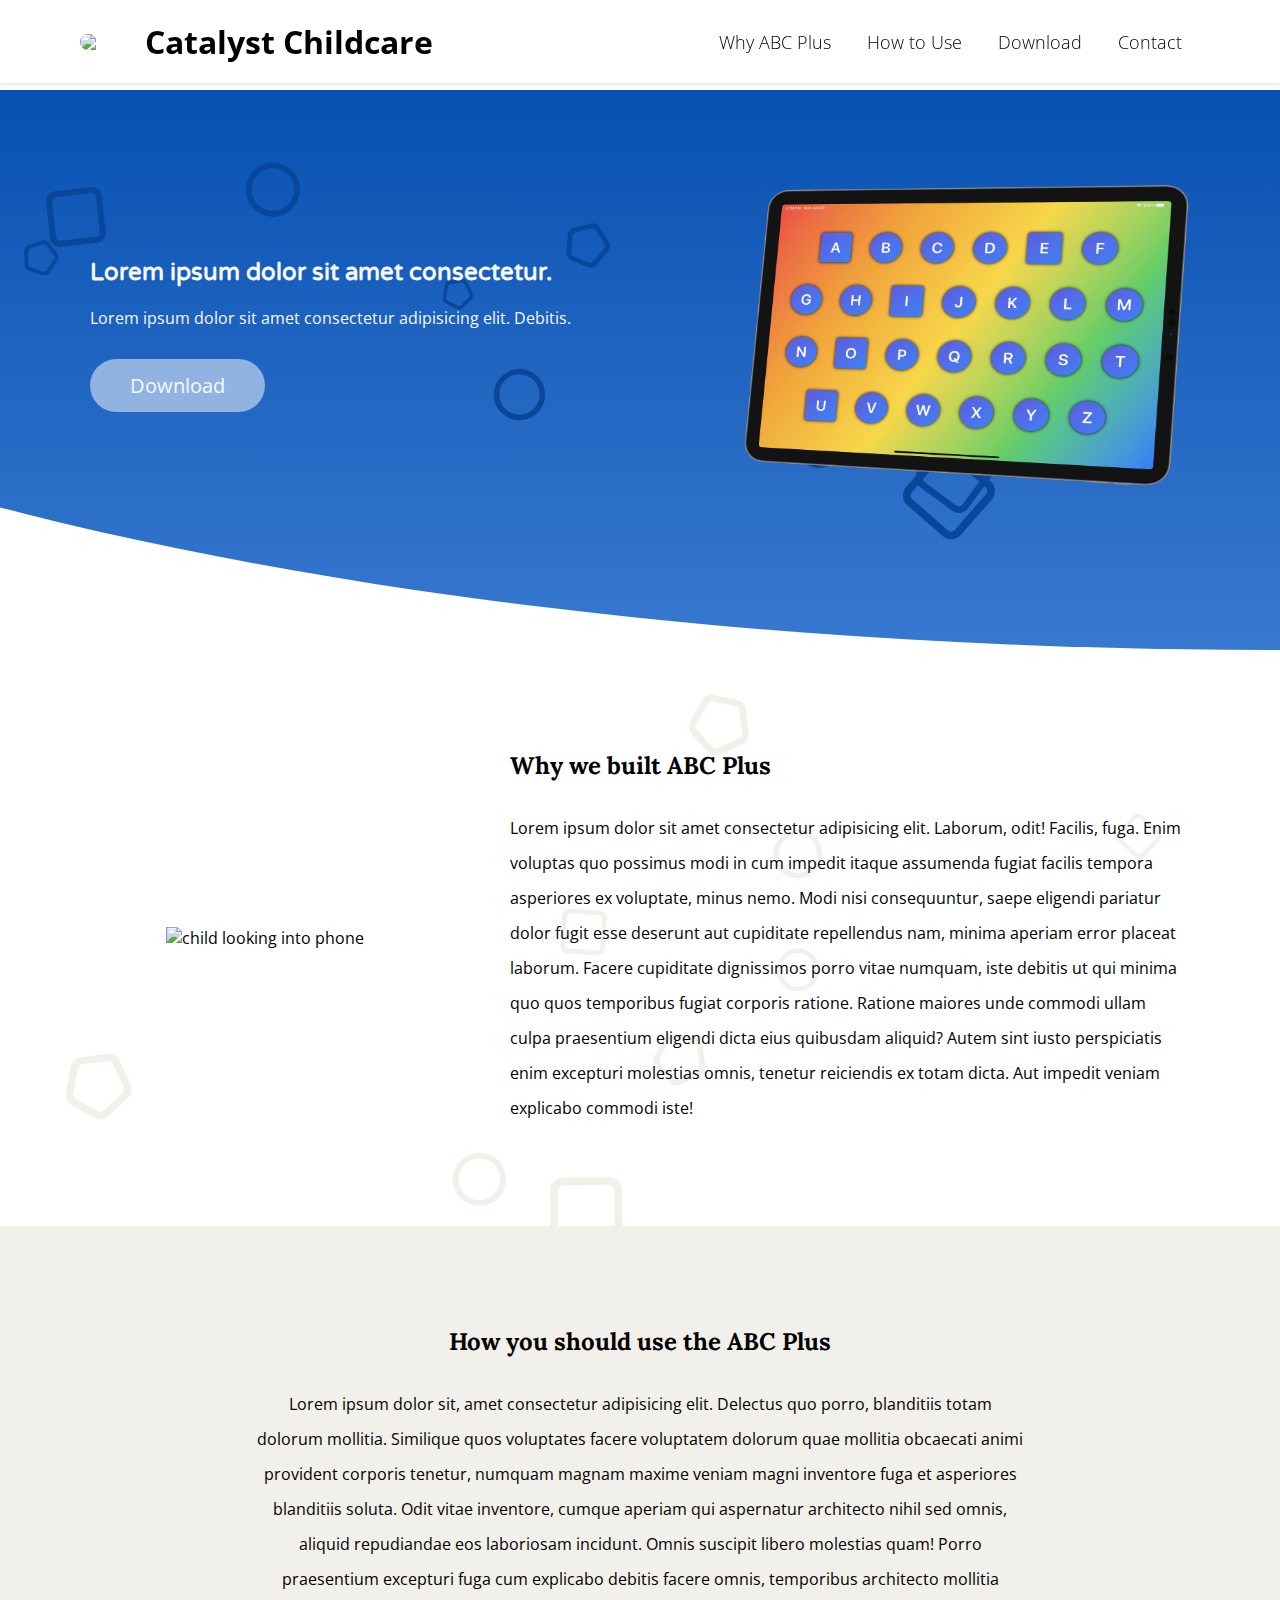
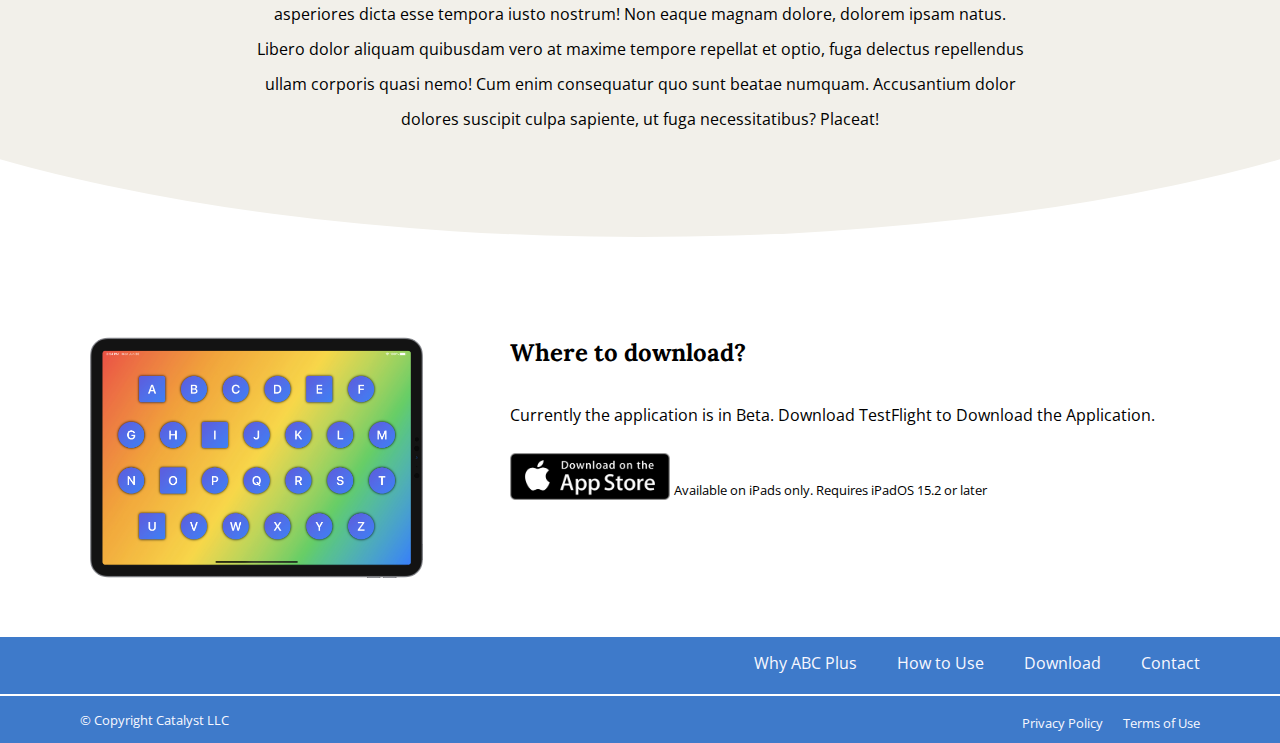
==== commit e66a6fca: "Update index.html" ====
--- a/index.html
+++ b/index.html
@@ -161,7 +161,7 @@
             <a href="#"><small>Privacy Policy</small></a>
           </li>
           <li class="footer-docs__link flex cntr-vert">
-            <a href="terms.html"><small>Terms of Use</small></a>
+            <a href="./terms.html"><small>Terms of Use</small></a>
           </li>
         </ul>
       </section>
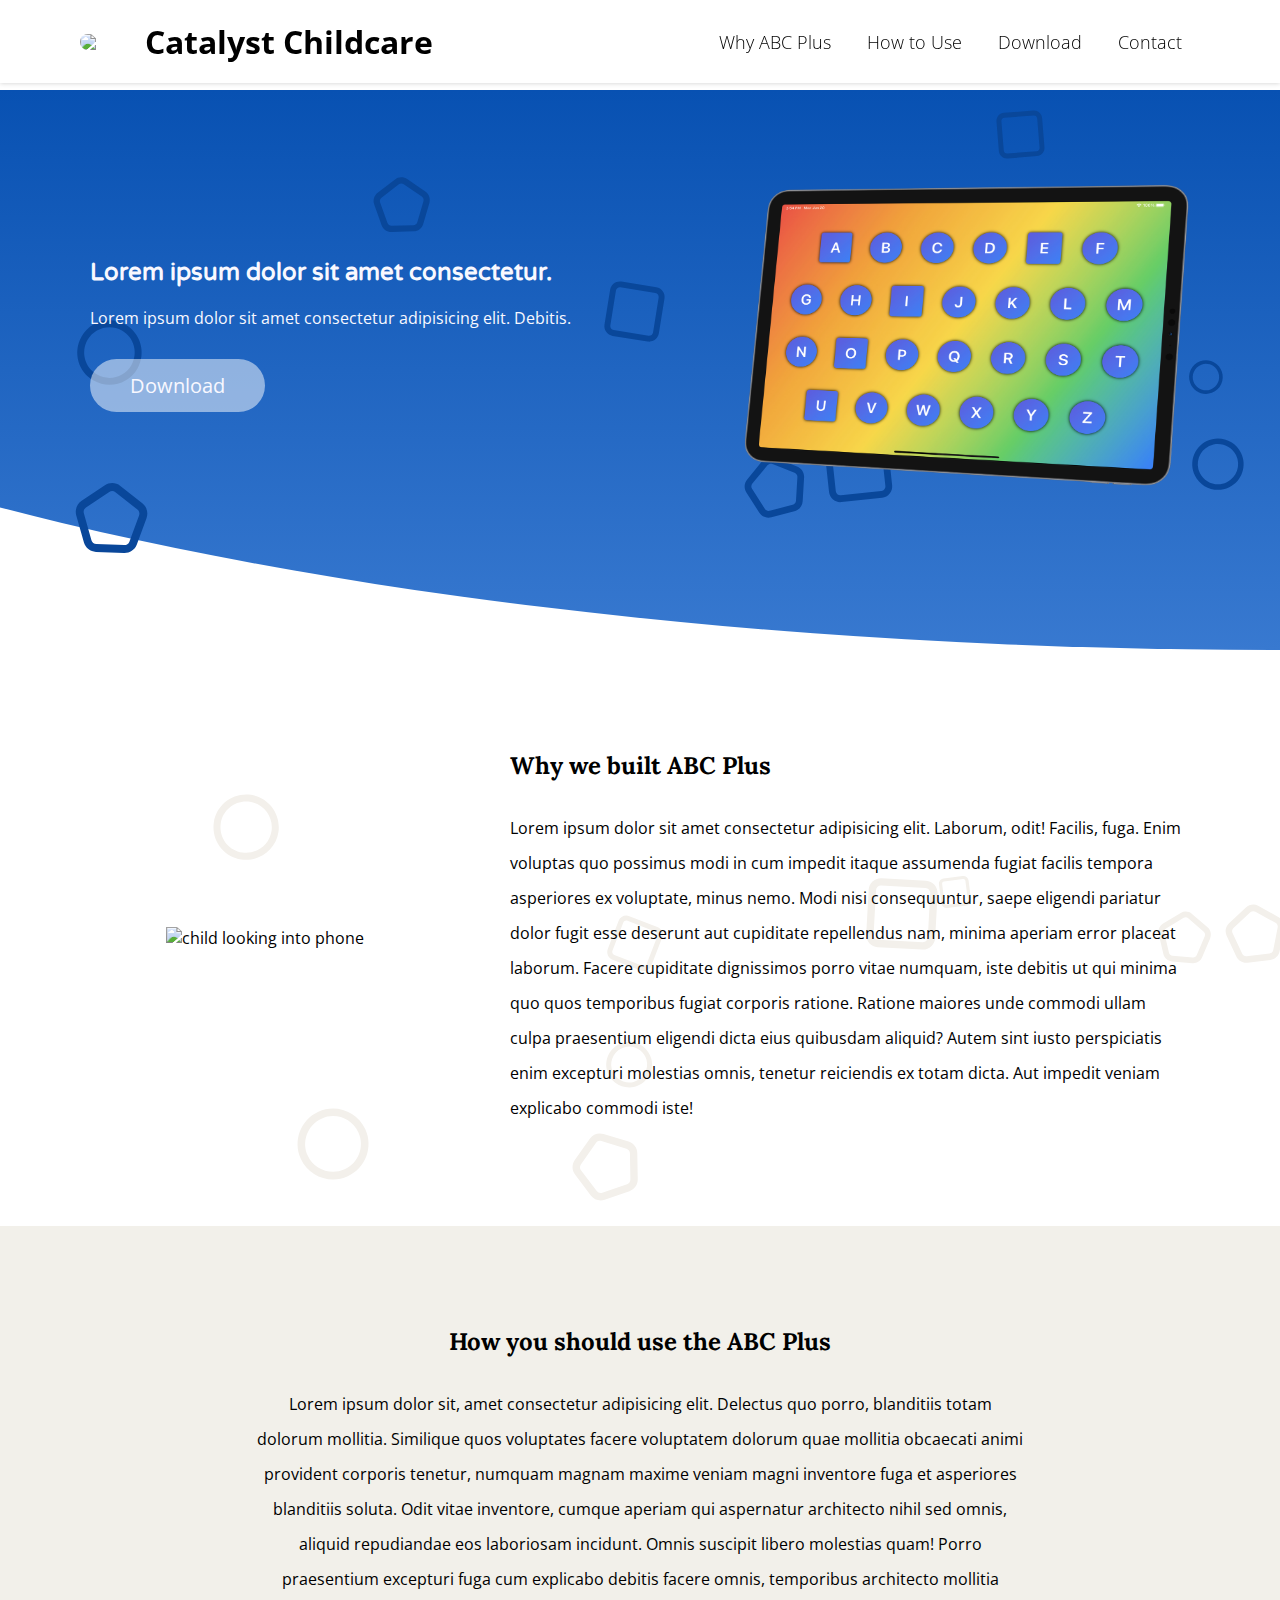
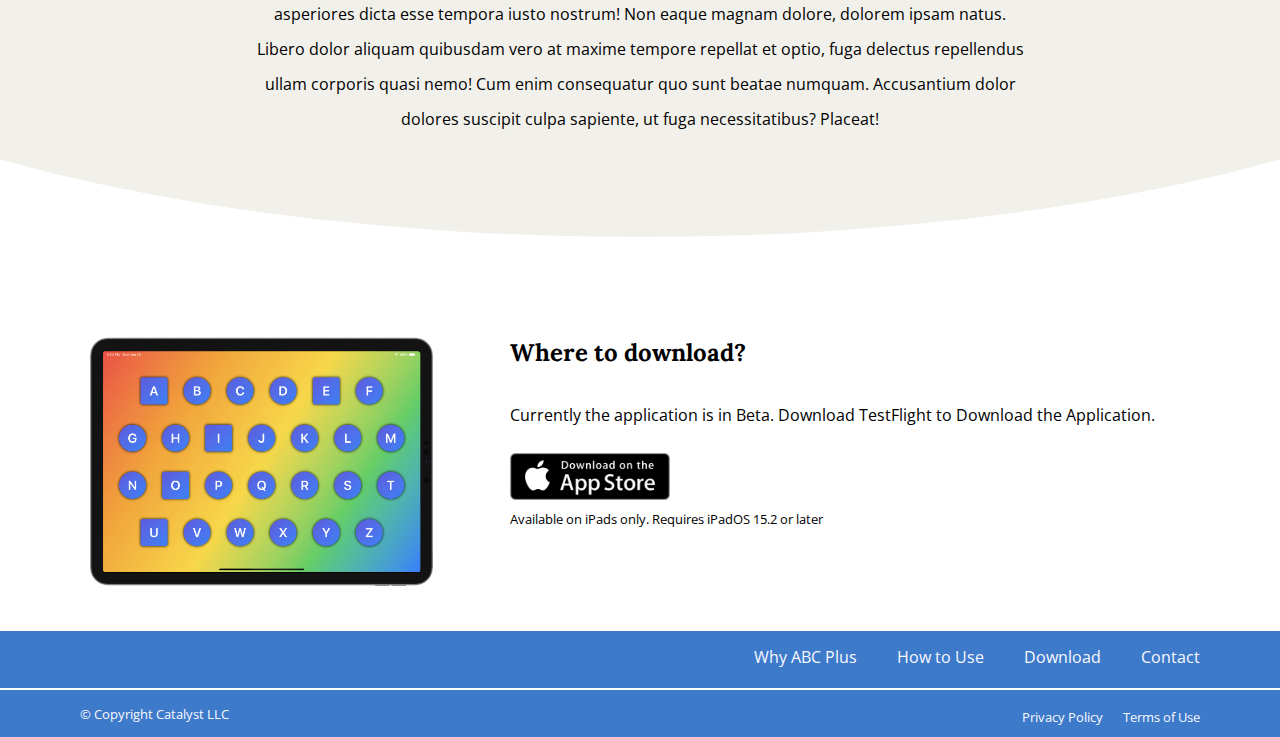
==== commit 6db461c0: "Reformatting" ====
--- a/index.html
+++ b/index.html
@@ -1,172 +1,147 @@
 <!DOCTYPE html>
 <html lang="en">
-  <head>
-    <title>Catalyst Childcare</title>
-    <meta name="viewport" content="width=device-width, initial-scale=1" />
-    <link rel="stylesheet" href="assets/styles/index.css" />
-    <link rel="preconnect" href="https://fonts.googleapis.com" />
-    <link rel="preconnect" href="https://fonts.gstatic.com" crossorigin />
-    <link
-      href="https://fonts.googleapis.com/css2?family=Lora:wght@600&family=Open+Sans:wght@300;400&family=Varela+Round&display=swap"
-      rel="stylesheet"
-      crossorigin="anonymous"
-    />
-    <link rel="icon" href="assets/images/favicon.ico" sizes="any" />
-  </head>
-  <body>
-    <nav class="main-nav flex spc-btwn cntr-vert">
-      <h1 class="main-nav__header">
-        <a href="#" class="flex cntr-vert">
-          <img class="main-nav__logo" src="assets/icons/iosIcon.png" />Catalyst
-          Childcare</a
-        >
-      </h1>
-      <div class="toggle burger flex cntr-hrz cntr-vert">
-        <div class="toggle burger__line"></div>
+
+<head>
+  <title>Catalyst Childcare</title>
+  <meta name="viewport" content="width=device-width, initial-scale=1" />
+  <link rel="stylesheet" href="assets/styles/index.css" />
+  <link rel="preconnect" href="https://fonts.googleapis.com" />
+  <link rel="preconnect" href="https://fonts.gstatic.com" crossorigin />
+  <link href="https://fonts.googleapis.com/css2?family=Lora:wght@600&family=Open+Sans:wght@300;400&family=Varela+Round&display=swap" rel="stylesheet" crossorigin="anonymous" />
+  <link rel="icon" href="assets/images/favicon.ico" sizes="any" />
+</head>
+
+<body>
+  <nav class="main-nav flex spc-btwn cntr-vert">
+    <h1 class="main-nav__header">
+      <a href="#" class="flex cntr-vert">
+        <img class="main-nav__logo" src="assets/icons/iosIcon.png" />Catalyst
+        Childcare</a>
+    </h1>
+    <div class="toggle burger flex cntr-hrz cntr-vert">
+      <div class="toggle burger__line"></div>
+    </div>
+    <ul class="main-nav__links flex nav-right">
+      <li class="site-link">
+        <a class="link" href="#about">Why ABC Plus</a>
+      </li>
+      <li class="site-link"><a class="link" href="#how-to">How to Use</a></li>
+      <li class="site-link"><a class="link" href="#download">Download</a></li>
+      <li class="site-link"><a class="link" href="#">Contact</a></li>
+    </ul>
+  </nav>
+  <header id="head" class="head" style="--r1: 130%; --r2: 71.5%">
+    <div class="container">
+      <div>
+        <h2 class="head__title">Lorem ipsum dolor sit amet consectetur.</h2>
+        <p class="head__subtitle">
+          Lorem ipsum dolor sit amet consectetur adipisicing elit. Debitis.
+        </p>
+        <button class="btn" onclick="location.href='https://testflight.apple.com/join/8uGiLiSG'">
+          Download
+        </button>
       </div>
-      <ul class="main-nav__links flex nav-right">
-        <li class="site-link">
-          <a class="link" href="#about">Why ABC Plus</a>
+      <div>
+        <img class="head_img" src="assets/images/ipad-pro-tilted.png" alt="ABC Plus app" />
+      </div>
+    </div>
+  </header>
+  <main>
+    <section id="about" class="about primary">
+      <div class="container grid primary-layout">
+        <div class="about-img-container flex cntr-hrz cntr-vert">
+          <!-- Photo by <a href="https://unsplash.com/@heyshashank?utm_source=unsplash&utm_medium=referral&utm_content=creditCopyText">Shashank Verma</a> on <a href="https://unsplash.com/s/photos/child-tech?utm_source=unsplash&utm_medium=referral&utm_content=creditCopyText">Unsplash</a>
+    -->
+          <img class="img" src="assets/images/kid.png" alt="child looking into phone" />
+        </div>
+        <article class="about-text">
+          <h2 class="section-title">Why we built ABC Plus</h2>
+          <p class="section-text">
+            Lorem ipsum dolor sit amet consectetur adipisicing elit. Laborum,
+            odit! Facilis, fuga. Enim voluptas quo possimus modi in cum
+            impedit itaque assumenda fugiat facilis tempora asperiores ex
+            voluptate, minus nemo. Modi nisi consequuntur, saepe eligendi
+            pariatur dolor fugit esse deserunt aut cupiditate repellendus nam,
+            minima aperiam error placeat laborum. Facere cupiditate
+            dignissimos porro vitae numquam, iste debitis ut qui minima quo
+            quos temporibus fugiat corporis ratione. Ratione maiores unde
+            commodi ullam culpa praesentium eligendi dicta eius quibusdam
+            aliquid? Autem sint iusto perspiciatis enim excepturi molestias
+            omnis, tenetur reiciendis ex totam dicta. Aut impedit veniam
+            explicabo commodi iste!
+          </p>
+        </article>
+      </div>
+    </section>
+    <section id="how-to" class="how-to primary">
+      <div class="container">
+        <article>
+          <h2 class="section-title cntr-txt">
+            How you should use the ABC Plus
+          </h2>
+          <p class="section-text cntr-txt">
+            Lorem ipsum dolor sit, amet consectetur adipisicing elit. Delectus
+            quo porro, blanditiis totam dolorum mollitia. Similique quos
+            voluptates facere voluptatem dolorum quae mollitia obcaecati animi
+            provident corporis tenetur, numquam magnam maxime veniam magni
+            inventore fuga et asperiores blanditiis soluta. Odit vitae
+            inventore, cumque aperiam qui aspernatur architecto nihil sed
+            omnis, aliquid repudiandae eos laboriosam incidunt. Omnis suscipit
+            libero molestias quam! Porro praesentium excepturi fuga cum
+            explicabo debitis facere omnis, temporibus architecto mollitia
+            asperiores dicta esse tempora iusto nostrum! Non eaque magnam
+            dolore, dolorem ipsam natus. Libero dolor aliquam quibusdam vero
+            at maxime tempore repellat et optio, fuga delectus repellendus
+            ullam corporis quasi nemo! Cum enim consequatur quo sunt beatae
+            numquam. Accusantium dolor dolores suscipit culpa sapiente, ut
+            fuga necessitatibus? Placeat!
+          </p>
+        </article>
+      </div>
+    </section>
+    <section id="download" class="download primary">
+      <div class="container grid primary-layout">
+        <div class="download-img-container">
+          <img class="download-img" src="assets/images/ipad-pro.png" alt="app store listing" />
+        </div>
+        <article>
+          <h2 class="section-title">Where to download?</h2>
+          <p class="section-text">
+            Currently the application is in Beta. Download TestFlight to
+            Download the Application.
+          </p>
+          <a class="download-img-anchor" href="https://testflight.apple.com/join/8uGiLiSG">
+            <img src="assets/images/appstore-download.png" alt="button for app store download" />
+            <small class="download-requirements">Available on iPads only. Requires iPadOS 15.2 or later</small>
+          </a>
+        </article>
+      </div>
+    </section>
+  </main>
+  <footer>
+    <section class="footer-nav">
+      <ul class="footer-nav__ul flex hrzn-right nav-right">
+        <li class="footer-nav__link"><a href="#">Why ABC Plus</a></li>
+        <li class="footer-nav__link"><a href="#">How to Use</a></li>
+        <li class="footer-nav__link"><a href="#">Download</a></li>
+        <li class="footer-nav__link"><a href="#">Contact</a></li>
+      </ul>
+    </section>
+    <div class="ftr-divide"></div>
+    <section class="footer-contact flex spc-btwn">
+      <small>&copy; Copyright Catalyst LLC</small>
+      <ul class="footer-contact__ul flex nav-right">
+        <li class="footer-docs__link flex cntr-vert">
+          <a href="#"><small>Privacy Policy</small></a>
         </li>
-        <li class="site-link"><a class="link" href="#how-to">How to Use</a></li>
-        <li class="site-link"><a class="link" href="#download">Download</a></li>
-        <li class="site-link"><a class="link" href="#">Contact</a></li>
+        <li class="footer-docs__link flex cntr-vert">
+          <a href="./terms.html"><small>Terms of Use</small></a>
+        </li>
       </ul>
-    </nav>
-    <header id="head" class="head" style="--r1: 130%; --r2: 71.5%">
-      <div class="container">
-        <div>
-          <h2 class="head__title">Lorem ipsum dolor sit amet consectetur.</h2>
-          <p class="head__subtitle">
-            Lorem ipsum dolor sit amet consectetur adipisicing elit. Debitis.
-          </p>
-          <button
-            class="btn"
-            onclick="location.href='https://testflight.apple.com/join/8uGiLiSG'"
-          >
-            Download
-          </button>
-        </div>
-        <div>
-          <img
-            class="head_img"
-            src="assets/images/ipad-pro-tilted.png"
-            alt="ABC Plus app"
-          />
-        </div>
-      </div>
-    </header>
-    <main>
-      <section id="about" class="about primary">
-        <div class="container grid primary-layout">
-          <div class="about-img-container flex cntr-hrz cntr-vert">
-            <!-- Photo by <a href="https://unsplash.com/@heyshashank?utm_source=unsplash&utm_medium=referral&utm_content=creditCopyText">Shashank Verma</a> on <a href="https://unsplash.com/s/photos/child-tech?utm_source=unsplash&utm_medium=referral&utm_content=creditCopyText">Unsplash</a>
-    -->
-            <img
-              class="img"
-              src="assets/images/kid.png"
-              alt="child looking into phone"
-            />
-          </div>
-          <article class="about-text">
-            <h2 class="section-title">Why we built ABC Plus</h2>
-            <p class="section-text">
-              Lorem ipsum dolor sit amet consectetur adipisicing elit. Laborum,
-              odit! Facilis, fuga. Enim voluptas quo possimus modi in cum
-              impedit itaque assumenda fugiat facilis tempora asperiores ex
-              voluptate, minus nemo. Modi nisi consequuntur, saepe eligendi
-              pariatur dolor fugit esse deserunt aut cupiditate repellendus nam,
-              minima aperiam error placeat laborum. Facere cupiditate
-              dignissimos porro vitae numquam, iste debitis ut qui minima quo
-              quos temporibus fugiat corporis ratione. Ratione maiores unde
-              commodi ullam culpa praesentium eligendi dicta eius quibusdam
-              aliquid? Autem sint iusto perspiciatis enim excepturi molestias
-              omnis, tenetur reiciendis ex totam dicta. Aut impedit veniam
-              explicabo commodi iste!
-            </p>
-          </article>
-        </div>
-      </section>
-      <section id="how-to" class="how-to primary">
-        <div class="container">
-          <article>
-            <h2 class="section-title cntr-txt">
-              How you should use the ABC Plus
-            </h2>
-            <p class="section-text cntr-txt">
-              Lorem ipsum dolor sit, amet consectetur adipisicing elit. Delectus
-              quo porro, blanditiis totam dolorum mollitia. Similique quos
-              voluptates facere voluptatem dolorum quae mollitia obcaecati animi
-              provident corporis tenetur, numquam magnam maxime veniam magni
-              inventore fuga et asperiores blanditiis soluta. Odit vitae
-              inventore, cumque aperiam qui aspernatur architecto nihil sed
-              omnis, aliquid repudiandae eos laboriosam incidunt. Omnis suscipit
-              libero molestias quam! Porro praesentium excepturi fuga cum
-              explicabo debitis facere omnis, temporibus architecto mollitia
-              asperiores dicta esse tempora iusto nostrum! Non eaque magnam
-              dolore, dolorem ipsam natus. Libero dolor aliquam quibusdam vero
-              at maxime tempore repellat et optio, fuga delectus repellendus
-              ullam corporis quasi nemo! Cum enim consequatur quo sunt beatae
-              numquam. Accusantium dolor dolores suscipit culpa sapiente, ut
-              fuga necessitatibus? Placeat!
-            </p>
-          </article>
-        </div>
-      </section>
-      <section id="download" class="download primary">
-        <div class="container grid primary-layout">
-          <div class="download-img-container">
-            <img
-              class="download-img"
-              src="assets/images/ipad-pro.png"
-              alt="app store listing"
-            />
-          </div>
-          <article>
-            <h2 class="section-title">Where to download?</h2>
-            <p class="section-text">
-              Currently the application is in Beta. Download TestFlight to
-              Download the Application.
-            </p>
-            <a
-              class="download-img-anchor"
-              href="https://testflight.apple.com/join/8uGiLiSG"
-            >
-              <img
-                src="assets/images/appstore-download.png"
-                alt="button for app store download"
-              />
-              <small class="download-requirements"
-                >Available on iPads only. Requires iPadOS 15.2 or later</small
-              >
-            </a>
-          </article>
-        </div>
-      </section>
-    </main>
-    <footer>
-      <section class="footer-nav">
-        <ul class="footer-nav__ul flex hrzn-right nav-right">
-          <li class="footer-nav__link"><a href="#">Why ABC Plus</a></li>
-          <li class="footer-nav__link"><a href="#">How to Use</a></li>
-          <li class="footer-nav__link"><a href="#">Download</a></li>
-          <li class="footer-nav__link"><a href="#">Contact</a></li>
-        </ul>
-      </section>
-      <div class="ftr-divide"></div>
-      <section class="footer-contact flex spc-btwn">
-        <small>&copy; Copyright Catalyst LLC</small>
-        <ul class="footer-contact__ul flex nav-right">
-          <li class="footer-docs__link flex cntr-vert">
-            <a href="#"><small>Privacy Policy</small></a>
-          </li>
-          <li class="footer-docs__link flex cntr-vert">
-            <a href="./terms.html"><small>Terms of Use</small></a>
-          </li>
-        </ul>
-      </section>
-    </footer>
-    <script type="text/javascript" src="scripts/shapes.js"></script>
-    <script type="text/javascript" src="scripts/hambuger.js"></script>
-  </body>
-</html>
+    </section>
+  </footer>
+  <script type="text/javascript" src="scripts/shapes.js"></script>
+  <script type="text/javascript" src="scripts/hambuger.js"></script>
+</body>
+
+</html>--- a/assets/styles/index.css
+++ b/assets/styles/index.css
@@ -10,6 +10,7 @@
   overflow-x: hidden;
   font-family: var(--primary-font);
   scroll-behavior: smooth;
+  scroll-padding-top: 9rem;
 }
 
 *,
@@ -316,15 +317,23 @@
 }
 
 /* Download */
+.download .container {
+  padding-bottom: 4rem;
+}
+
 .download-img-container {
   flex: 0 1 300px;
-  height: 300px;
 }
 
 .download-img {
-  width: 95%;
+  width: 98%;
   margin: auto;
   max-width: 375px;
+}
+
+.download-requirements {
+  display: block;
+  margin-top: 1rem;
 }
 
 .section-title {
@@ -354,6 +363,55 @@
   padding-bottom: 0;
 }
 
+/* Terms of Servicce */
+
+.container.tos {
+  padding-top: 9rem;
+  max-width: 800px;
+}
+
+.tos h2 {
+  margin-bottom: 2.5rem;
+}
+
+.tos p {
+  margin-bottom: 2rem;
+}
+
+.tos .toc {
+  margin-bottom: 2rem;
+}
+
+.toc ul {
+  text-indent: 1rem;
+  padding-left: 2rem;
+}
+
+.toc li {
+  list-style: decimal;
+  margin-bottom: 0.2rem;
+}
+
+.toc a {
+  text-transform: uppercase;
+  text-decoration: underline;
+}
+
+.toc a:link,
+.toc a:visited {
+  color: var(--primary-accent);
+}
+
+.tos ul.copyright {
+  padding-left: 2rem;
+  margin-bottom: 2.5rem;
+}
+
+.tos ul.copyright li {
+  margin-bottom: 0.5rem;
+  text-transform: uppercase;
+}
+
 /* Footer */
 
 footer {
@@ -414,6 +472,10 @@
 
   .how-to > div {
     width: 85%;
+  }
+
+  .download .container {
+    padding-bottom: 0;
   }
 
   .download-img-anchor {
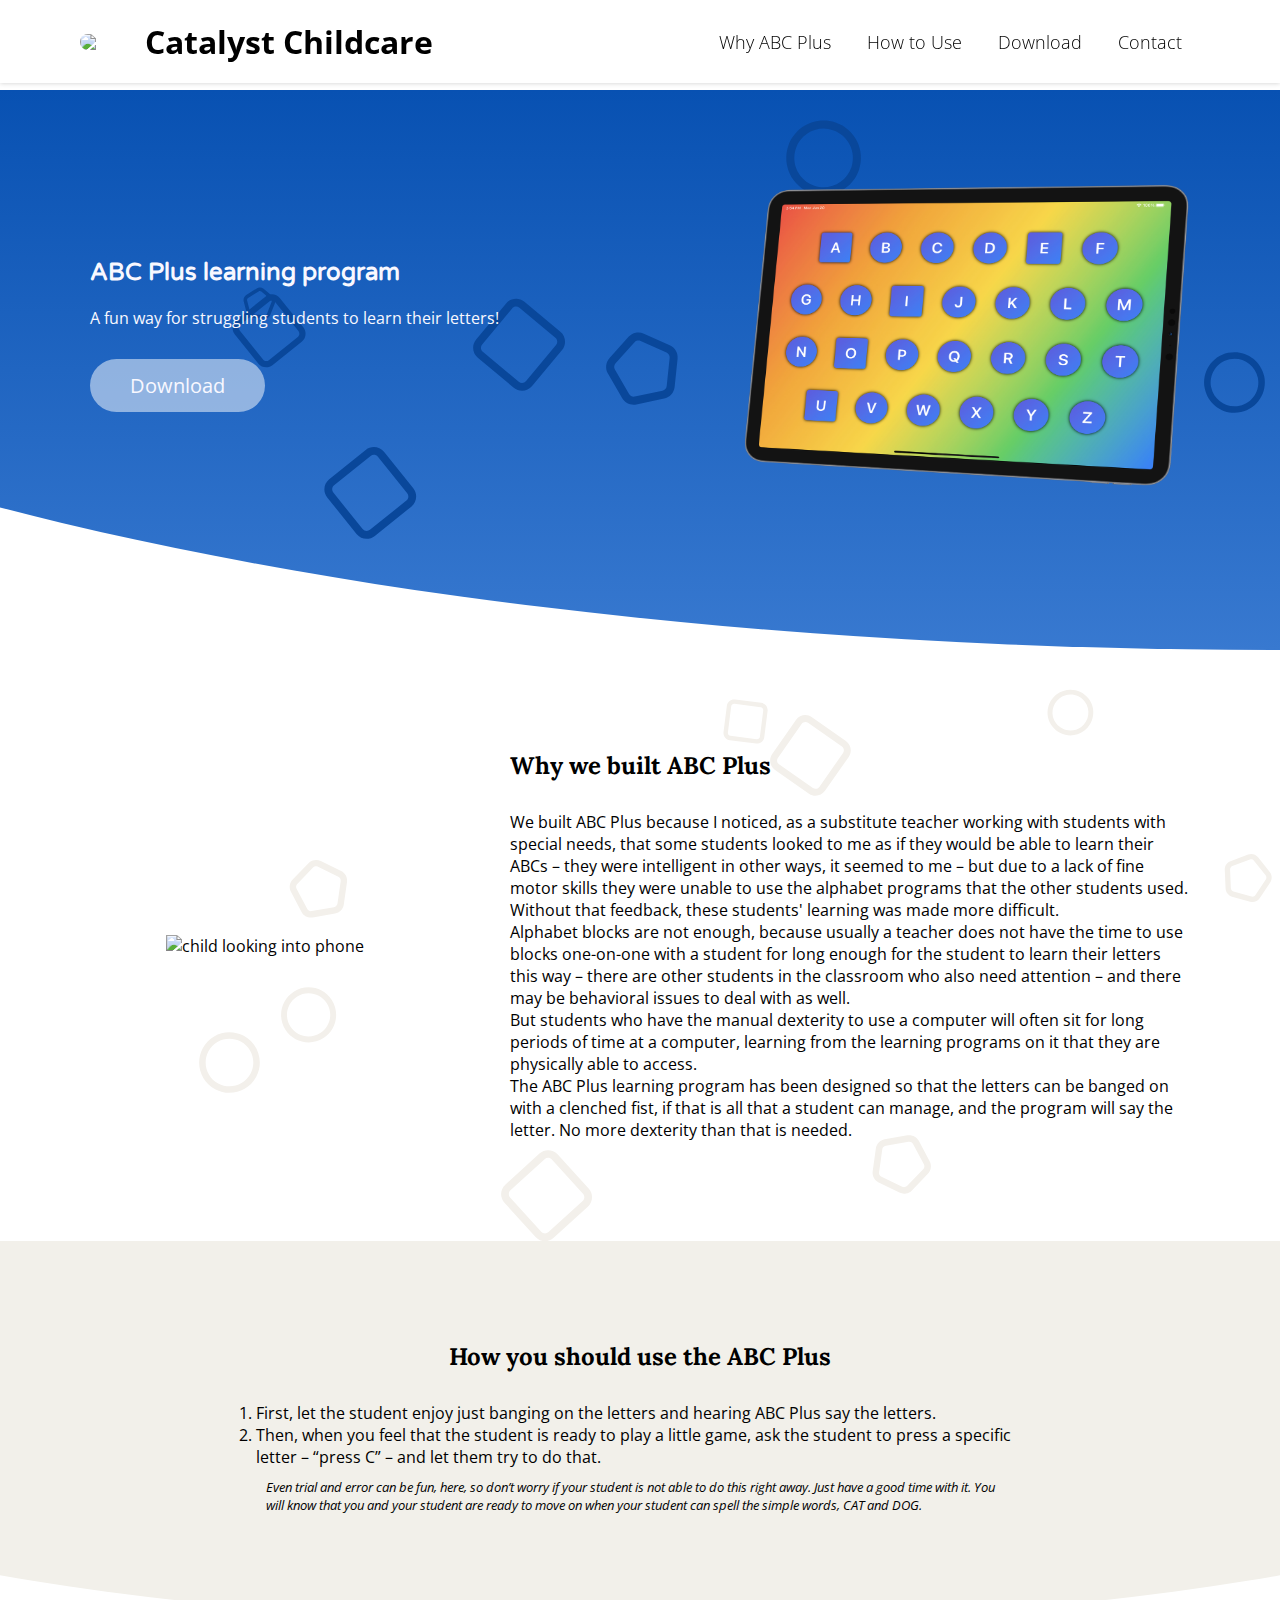
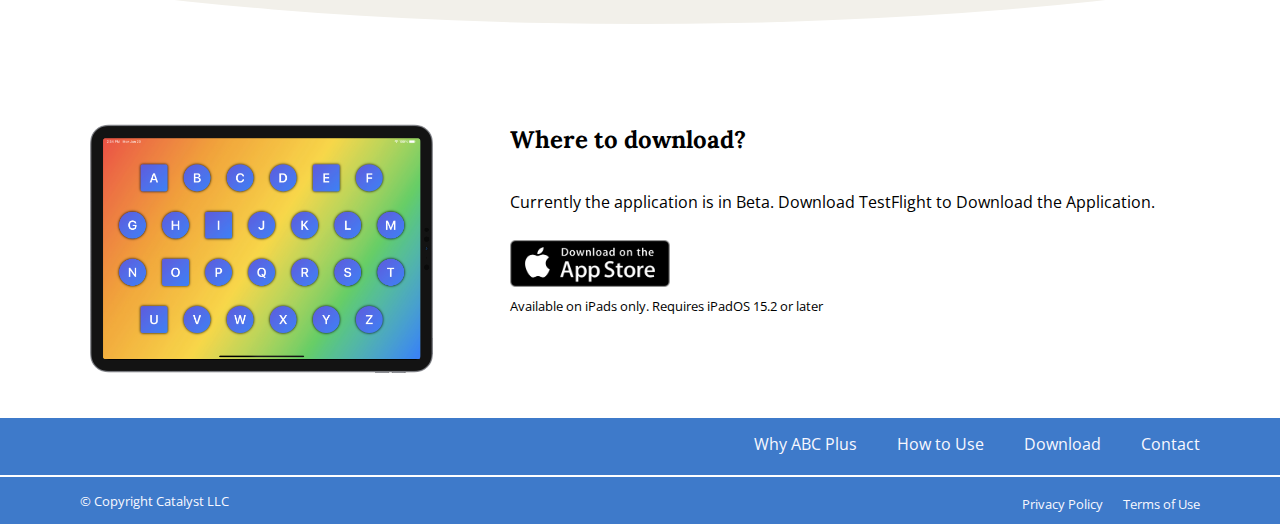
==== commit 31c5b70c: "Added customer provided information." ====
--- a/index.html
+++ b/index.html
@@ -33,9 +33,9 @@
   <header id="head" class="head" style="--r1: 130%; --r2: 71.5%">
     <div class="container">
       <div>
-        <h2 class="head__title">Lorem ipsum dolor sit amet consectetur.</h2>
+        <h2 class="head__title">ABC Plus learning program</h2>
         <p class="head__subtitle">
-          Lorem ipsum dolor sit amet consectetur adipisicing elit. Debitis.
+          A fun way for struggling students to learn their letters!
         </p>
         <button class="btn" onclick="location.href='https://testflight.apple.com/join/8uGiLiSG'">
           Download
@@ -56,19 +56,31 @@
         </div>
         <article class="about-text">
           <h2 class="section-title">Why we built ABC Plus</h2>
-          <p class="section-text">
-            Lorem ipsum dolor sit amet consectetur adipisicing elit. Laborum,
-            odit! Facilis, fuga. Enim voluptas quo possimus modi in cum
-            impedit itaque assumenda fugiat facilis tempora asperiores ex
-            voluptate, minus nemo. Modi nisi consequuntur, saepe eligendi
-            pariatur dolor fugit esse deserunt aut cupiditate repellendus nam,
-            minima aperiam error placeat laborum. Facere cupiditate
-            dignissimos porro vitae numquam, iste debitis ut qui minima quo
-            quos temporibus fugiat corporis ratione. Ratione maiores unde
-            commodi ullam culpa praesentium eligendi dicta eius quibusdam
-            aliquid? Autem sint iusto perspiciatis enim excepturi molestias
-            omnis, tenetur reiciendis ex totam dicta. Aut impedit veniam
-            explicabo commodi iste!
+          <p>
+            We built ABC Plus because I noticed,
+            as a substitute teacher working with students with special needs,
+            that some students looked to me as if they would be able to learn their ABCs –
+            they were intelligent in other ways,
+            it seemed to me – but due to a lack of fine motor skills they were unable to use the alphabet programs that the other students used.
+          </p>
+          <p>
+            Without that feedback,
+            these students' learning was made more difficult.
+          </p>
+          <p>
+            Alphabet blocks are not enough,
+            because usually a teacher does not have the time to use blocks one-on-one with a student for long enough for the student to learn their letters this way –
+            there are other students in the classroom who also need attention –
+            and there may be behavioral issues to deal with as well.
+          </p>
+          <p>
+            But students who have the manual dexterity to use a computer will often sit for long periods of time at a computer,
+            learning from the learning programs on it that they are physically able to access.
+          </p>
+          <p>
+            The ABC Plus learning program has been designed so that the letters can be banged on with a clenched fist,
+            if that is all that a student can manage,
+            and the program will say the letter. No more dexterity than that is needed.
           </p>
         </article>
       </div>
@@ -80,21 +92,23 @@
             How you should use the ABC Plus
           </h2>
           <p class="section-text cntr-txt">
-            Lorem ipsum dolor sit, amet consectetur adipisicing elit. Delectus
-            quo porro, blanditiis totam dolorum mollitia. Similique quos
-            voluptates facere voluptatem dolorum quae mollitia obcaecati animi
-            provident corporis tenetur, numquam magnam maxime veniam magni
-            inventore fuga et asperiores blanditiis soluta. Odit vitae
-            inventore, cumque aperiam qui aspernatur architecto nihil sed
-            omnis, aliquid repudiandae eos laboriosam incidunt. Omnis suscipit
-            libero molestias quam! Porro praesentium excepturi fuga cum
-            explicabo debitis facere omnis, temporibus architecto mollitia
-            asperiores dicta esse tempora iusto nostrum! Non eaque magnam
-            dolore, dolorem ipsam natus. Libero dolor aliquam quibusdam vero
-            at maxime tempore repellat et optio, fuga delectus repellendus
-            ullam corporis quasi nemo! Cum enim consequatur quo sunt beatae
-            numquam. Accusantium dolor dolores suscipit culpa sapiente, ut
-            fuga necessitatibus? Placeat!
+          <ol>
+            <li>
+              First, let the student enjoy just banging on the letters and hearing ABC Plus say the letters.
+            </li>
+            <li>
+
+              Then, when you feel that the student is ready to play a little game, ask the student to press a specific letter – “press C” – and let them try to do that.
+            </li>
+          </ol>
+
+<aside>
+          Even trial and error can be fun, here, so don’t worry if your student is not able to do this right away.
+
+          Just have a good time with it.
+
+          You will know that you and your student are ready to move on when your student can spell the simple words, CAT and DOG.
+</aside>
           </p>
         </article>
       </div>
--- a/assets/styles/index.css
+++ b/assets/styles/index.css
@@ -10,7 +10,6 @@
   overflow-x: hidden;
   font-family: var(--primary-font);
   scroll-behavior: smooth;
-  scroll-padding-top: 9rem;
 }
 
 *,
@@ -33,8 +32,14 @@
   font-size: inherit;
 }
 
-li {
-  list-style: none;
+ul {
+  list-style: none
+}
+
+aside {
+  padding: 10px;
+  font-style: italic;
+  font-size: smaller;
 }
 
 /* Color Scheme */
@@ -361,55 +366,6 @@
 
 section.download {
   padding-bottom: 0;
-}
-
-/* Terms of Servicce */
-
-.container.tos {
-  padding-top: 9rem;
-  max-width: 800px;
-}
-
-.tos h2 {
-  margin-bottom: 2.5rem;
-}
-
-.tos p {
-  margin-bottom: 2rem;
-}
-
-.tos .toc {
-  margin-bottom: 2rem;
-}
-
-.toc ul {
-  text-indent: 1rem;
-  padding-left: 2rem;
-}
-
-.toc li {
-  list-style: decimal;
-  margin-bottom: 0.2rem;
-}
-
-.toc a {
-  text-transform: uppercase;
-  text-decoration: underline;
-}
-
-.toc a:link,
-.toc a:visited {
-  color: var(--primary-accent);
-}
-
-.tos ul.copyright {
-  padding-left: 2rem;
-  margin-bottom: 2.5rem;
-}
-
-.tos ul.copyright li {
-  margin-bottom: 0.5rem;
-  text-transform: uppercase;
 }
 
 /* Footer */
